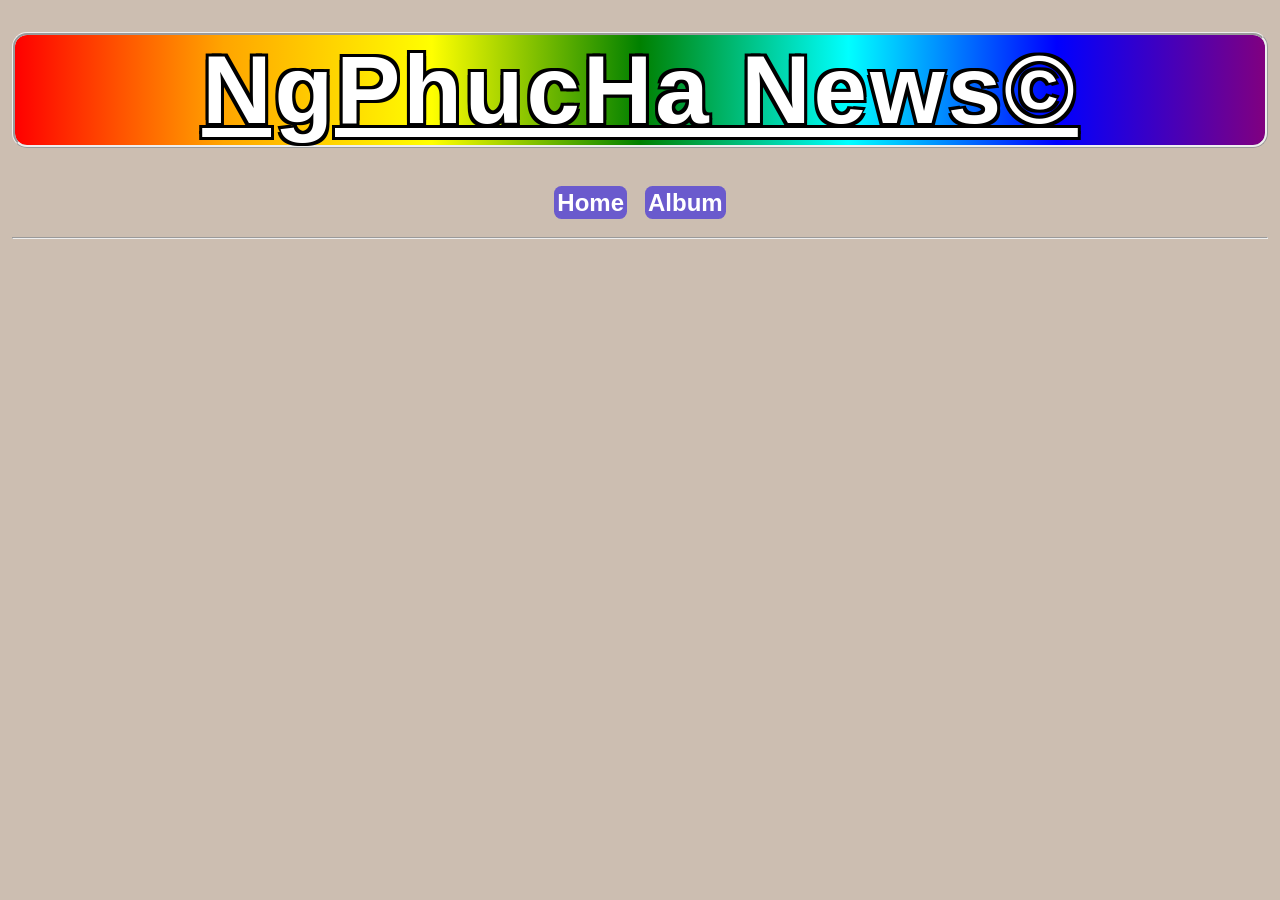
==== album.html @ ff166eab "ưe" ====
<!doctype html>
<html lang="vi">
  <head>
    <meta name="viewport" content="width=device-width, initial-scale=1.0" />
    <meta charset="UTF-8" />
    <title>Web óc chó</title>
    <link rel="stylesheet" href="style.css" />
  </head>
  <body>
    <h1>
      <a style="color: white; font-size: 5vw" href="index.html"
        >NgPhucHa News&copy
      </a>
    </h1>
    <p></p>
    <table style="border-collapse: separate; border-spacing: 10px 5px">
      <tr>
        <th>
          <a class="navigate" href=javascript:location.replace('index.html');>Home</a>
        </th>
        <th>
          <a class="navigate" href=javascript:location.replace('album.html');>Album</a>
        </th>
      </tr>
    </table>

    <hr />
  </body>
</html>
---- style.css ----
.navigate {
  border-radius: 5px;
  padding: 2px;
  background: slateblue;
  text-decoration: none;
  color: white;
  font-family: Arial, Helvetica, sans-serif;
}

.link_fb {
  border-radius: 5px;
  padding: 2px;
  background: whitesmoke;
  display: inline-block;
  color: purple;
  text-align: center;
  text-decoration: none;
  font-family: Arial, Helvetica, sans-serif;
}

.font {
  font-family: Arial, Helvetica, sans-serif;
  text-decoration: wavy;
  color: brown;
}

h1 {
  border-style: ridge;
  border-radius: 10px;
  text-align: center;
  display: block;
  color: white;
  font-family: "Segoe UI", Tahoma, Geneva, Verdana, sans-serif;
  letter-spacing: 2px;
  box-sizing: border-box;
  background: linear-gradient(
    to right,
    red,
    orange,
    yellow,
    green,
    cyan,
    blue,
    purple
  );
  text-shadow:
    -2px 2px black,
    2px -2px black,
    2px 2px black,
    -2px -2px black;
}
table {
  margin: 0 auto;
}
h2 {
  text-align: center;
}
p {
  text-align: center;
}
li {
  list-style-position: inside;
  text-align: center;
}
img {
  display: block;
  margin: 0 auto;
}

body {
  zoom: 150%;
  background-color: #ccbeb1;
}
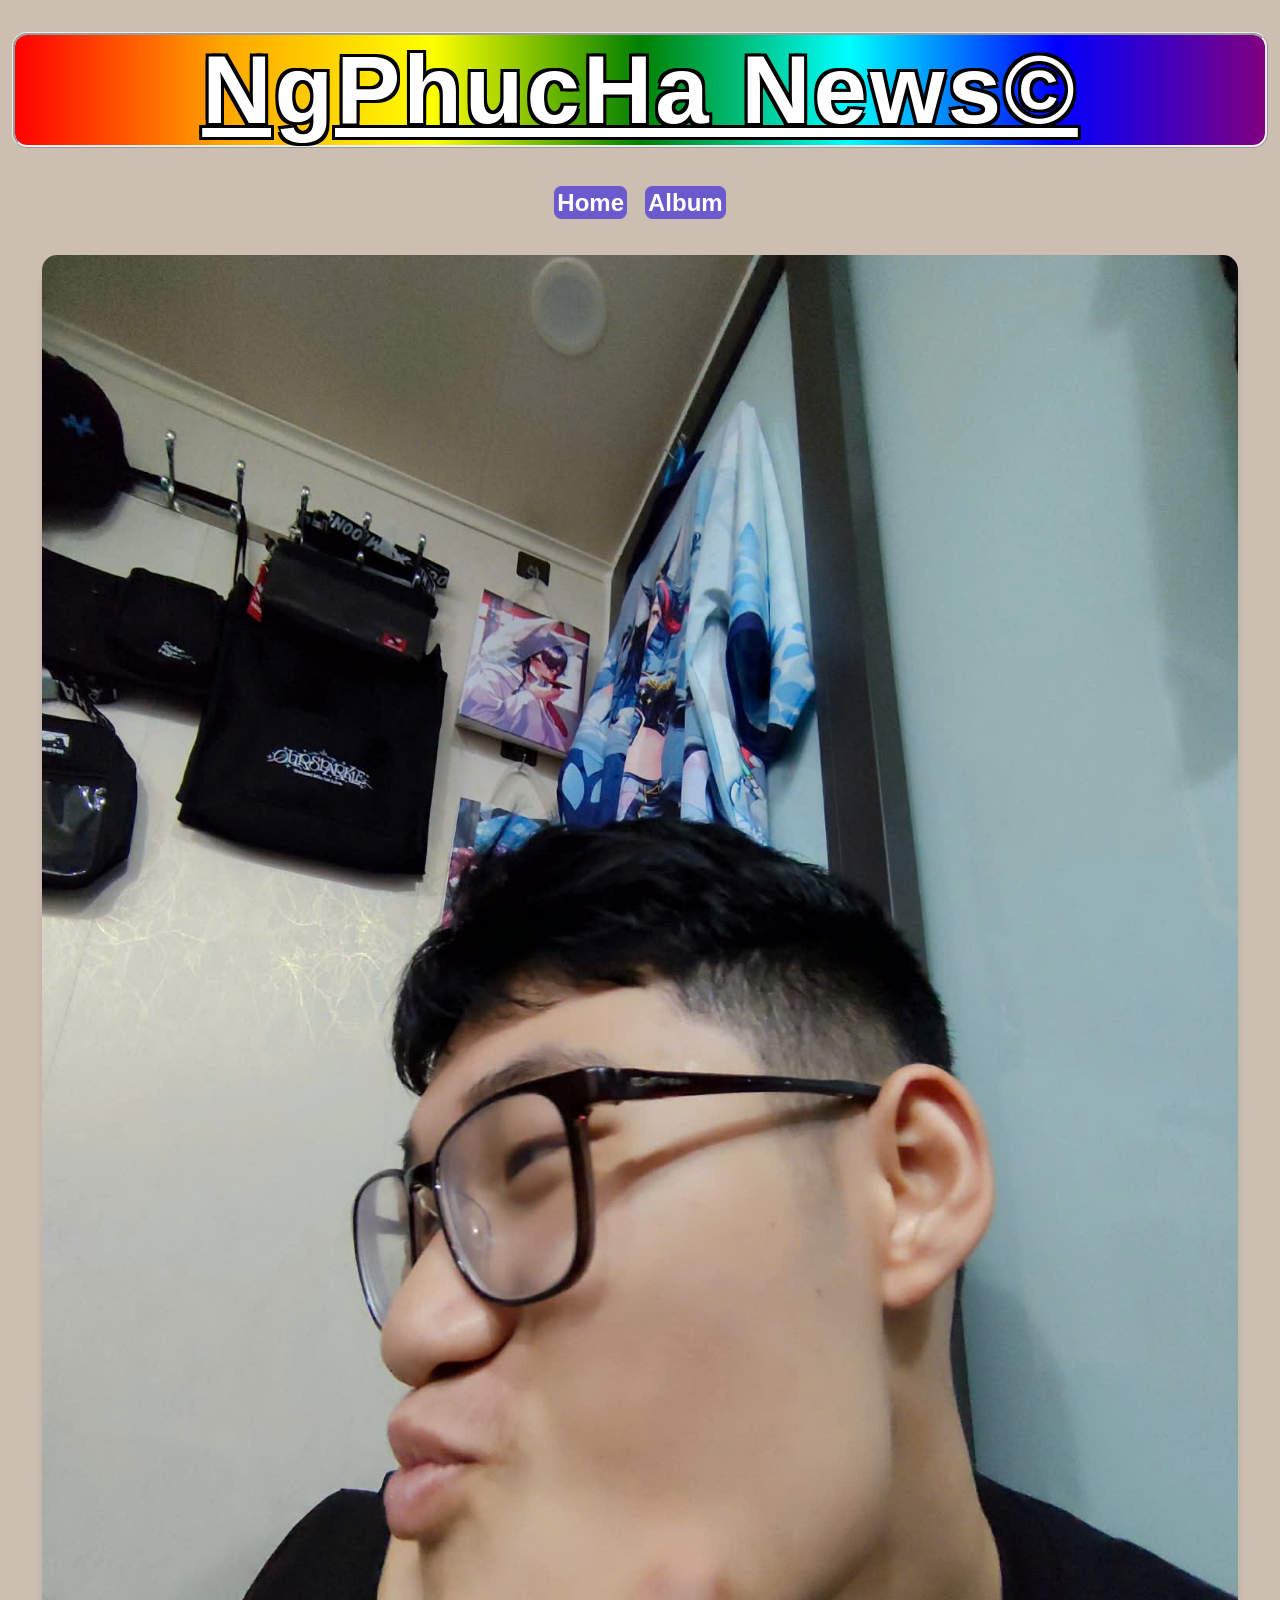
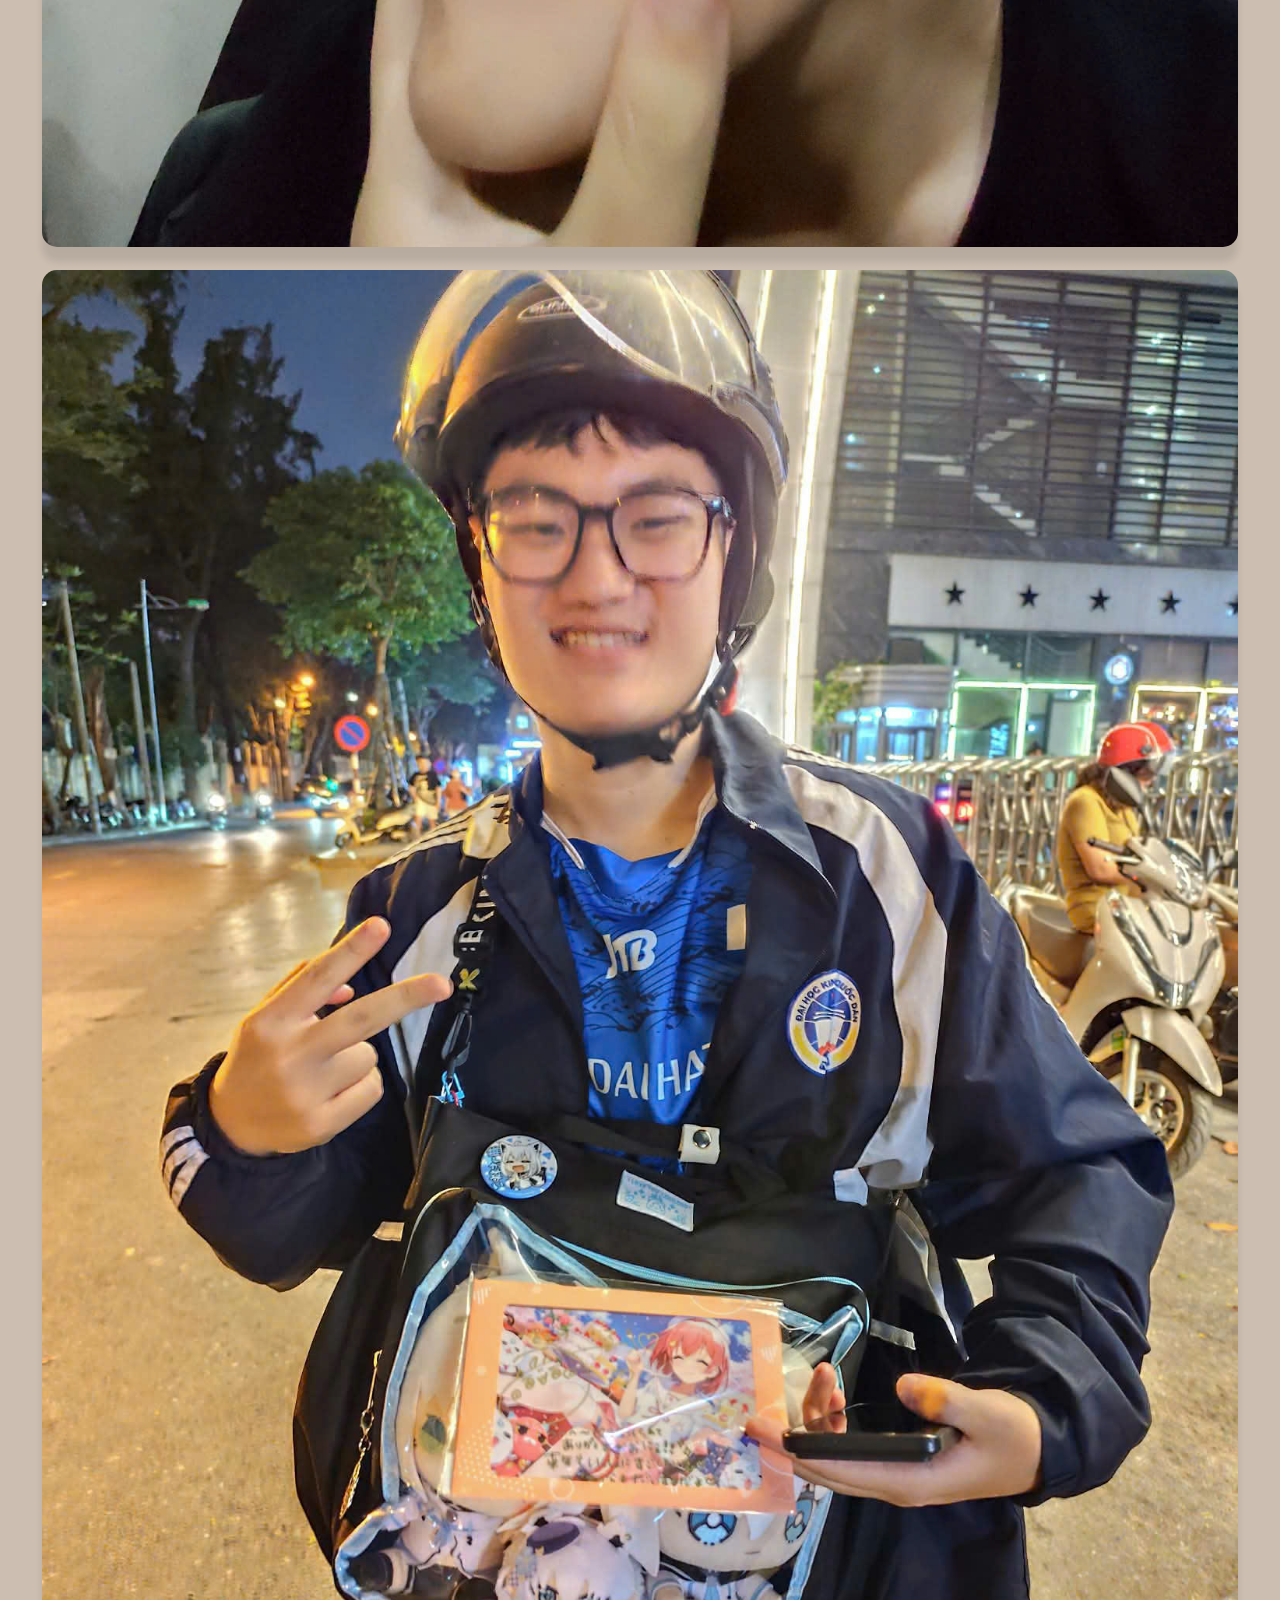
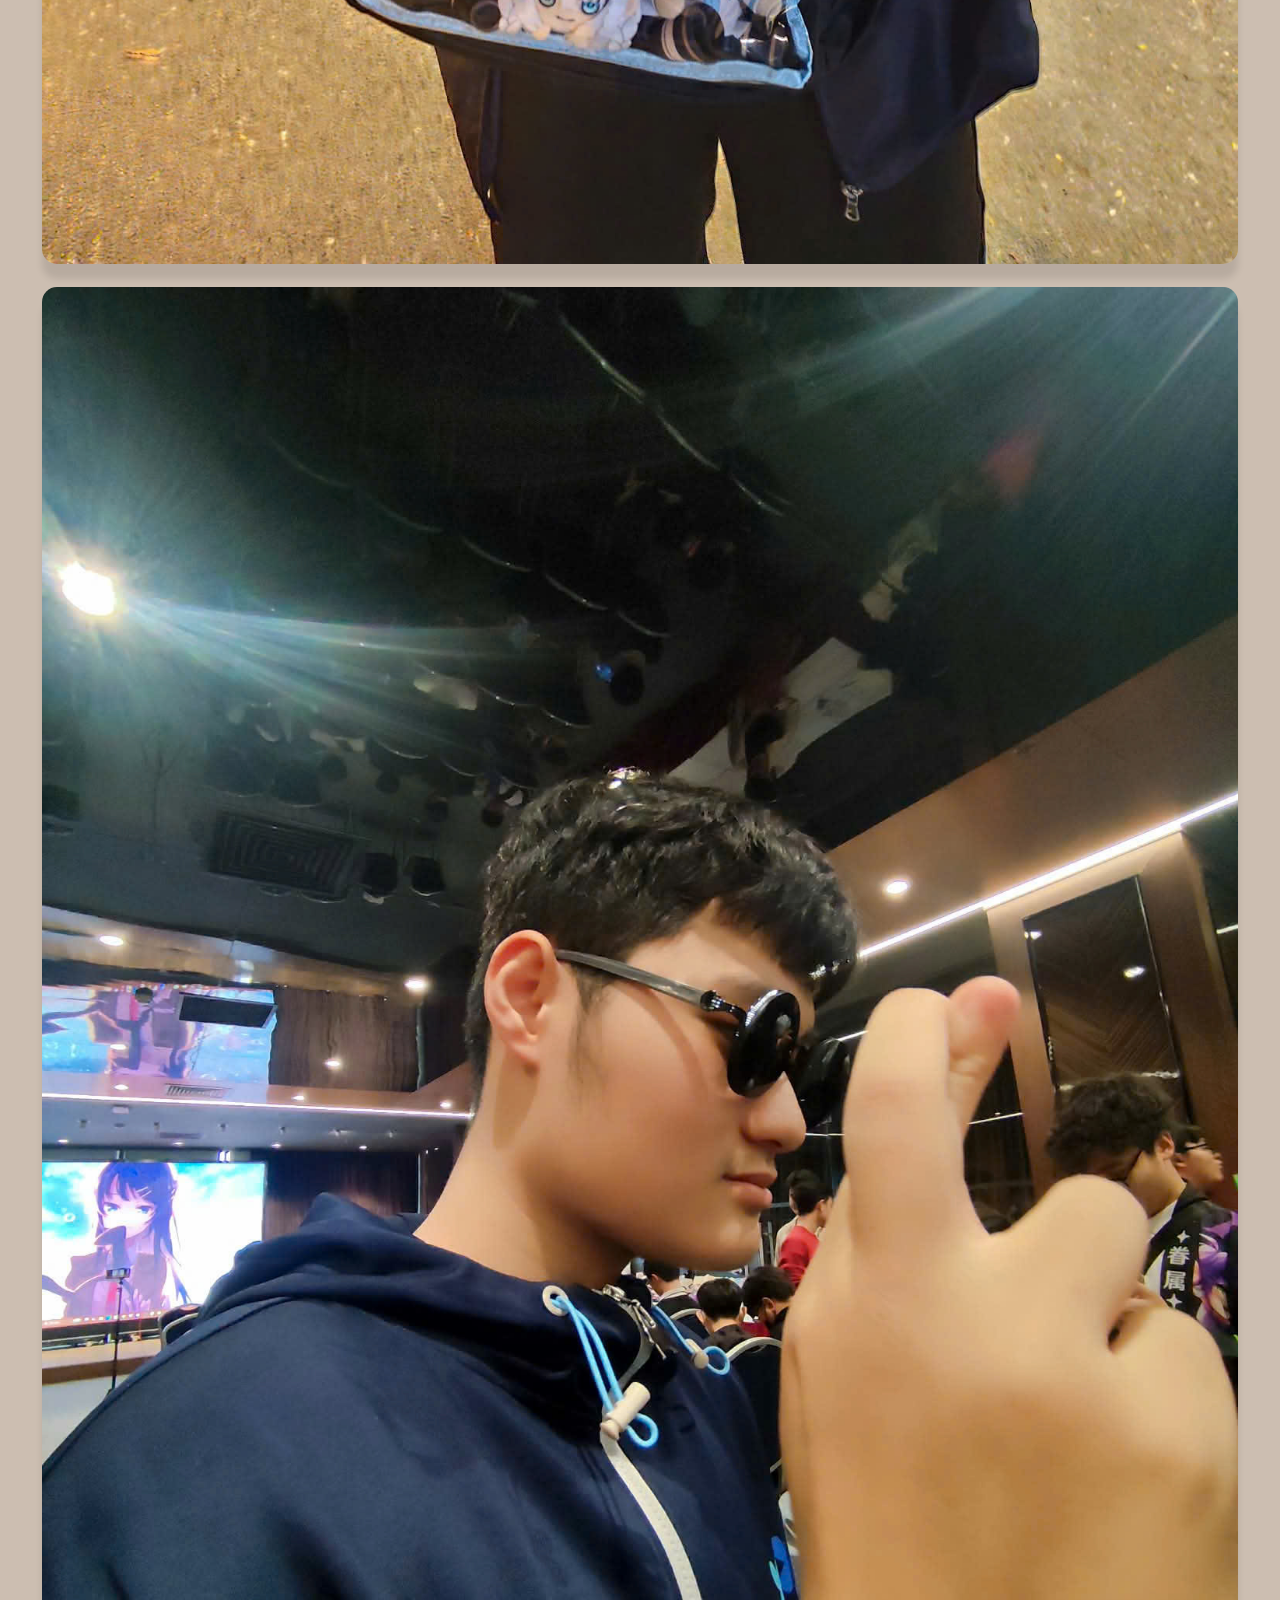
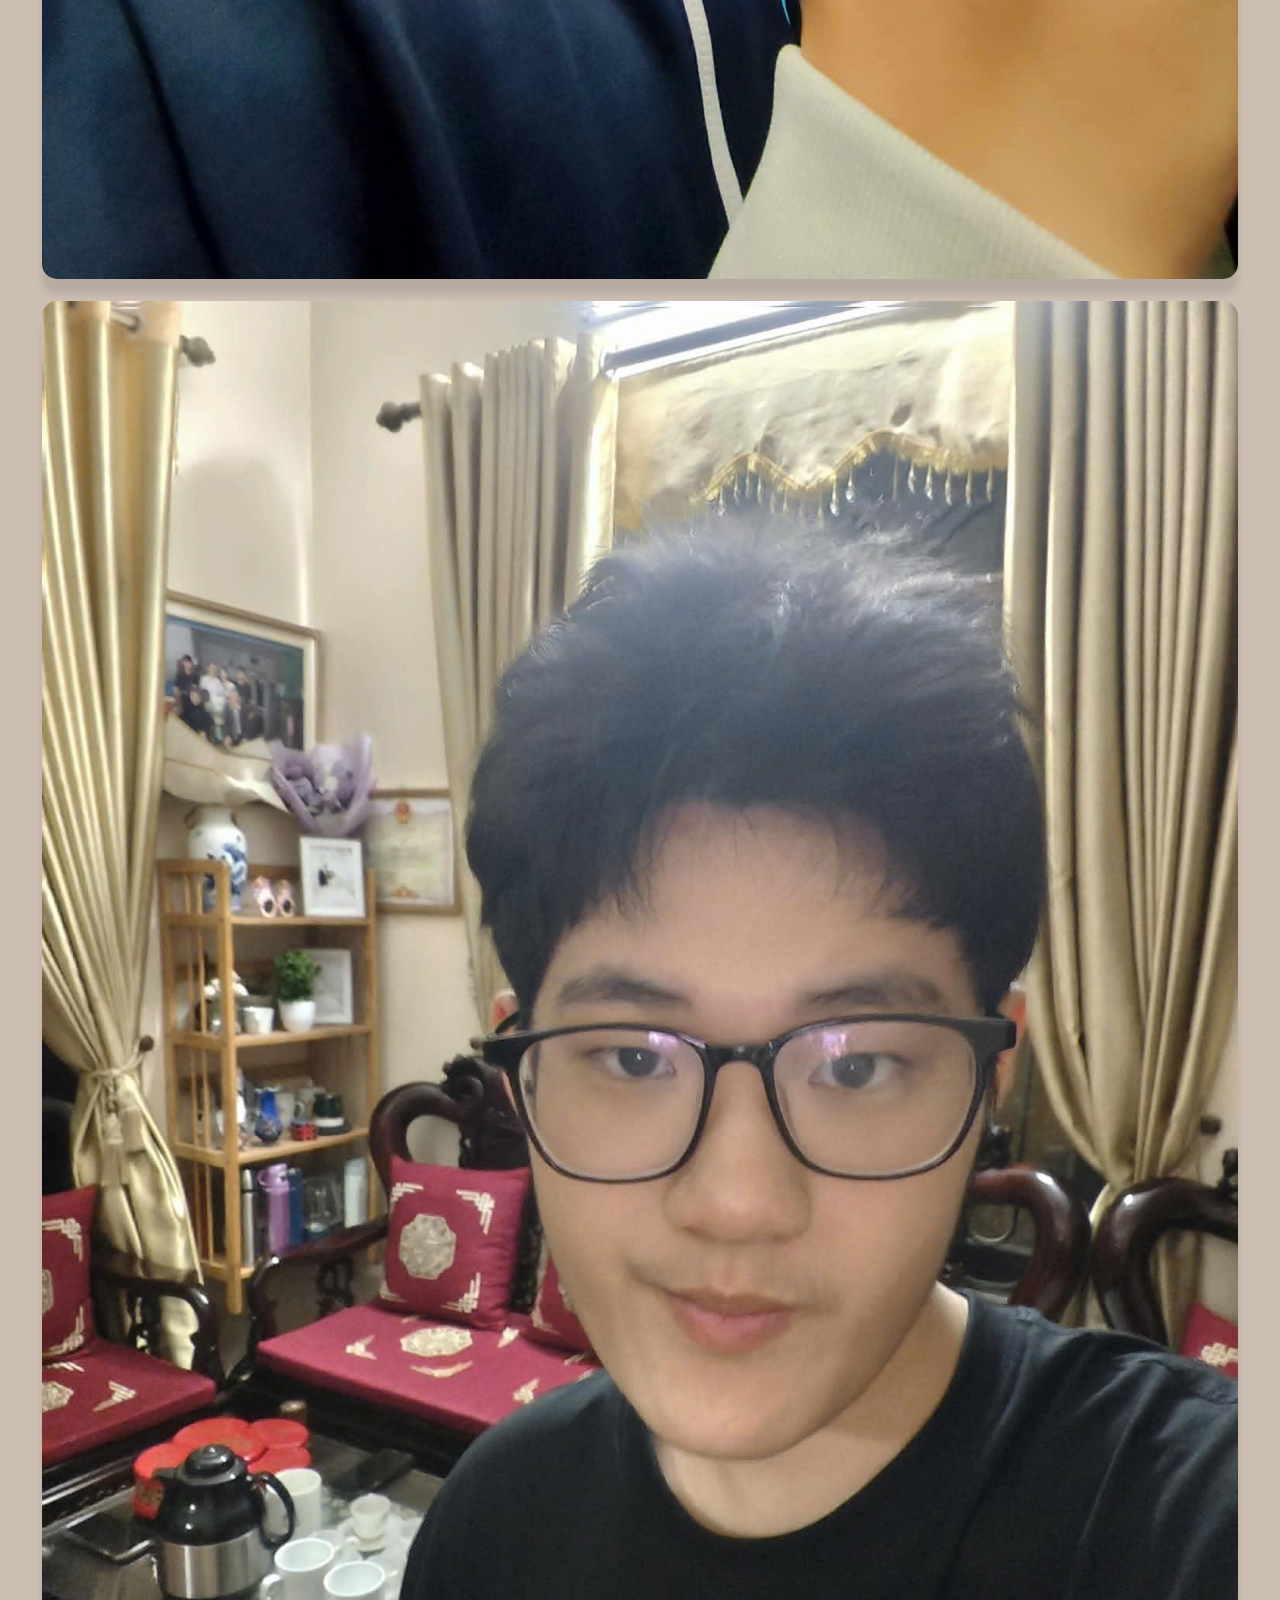
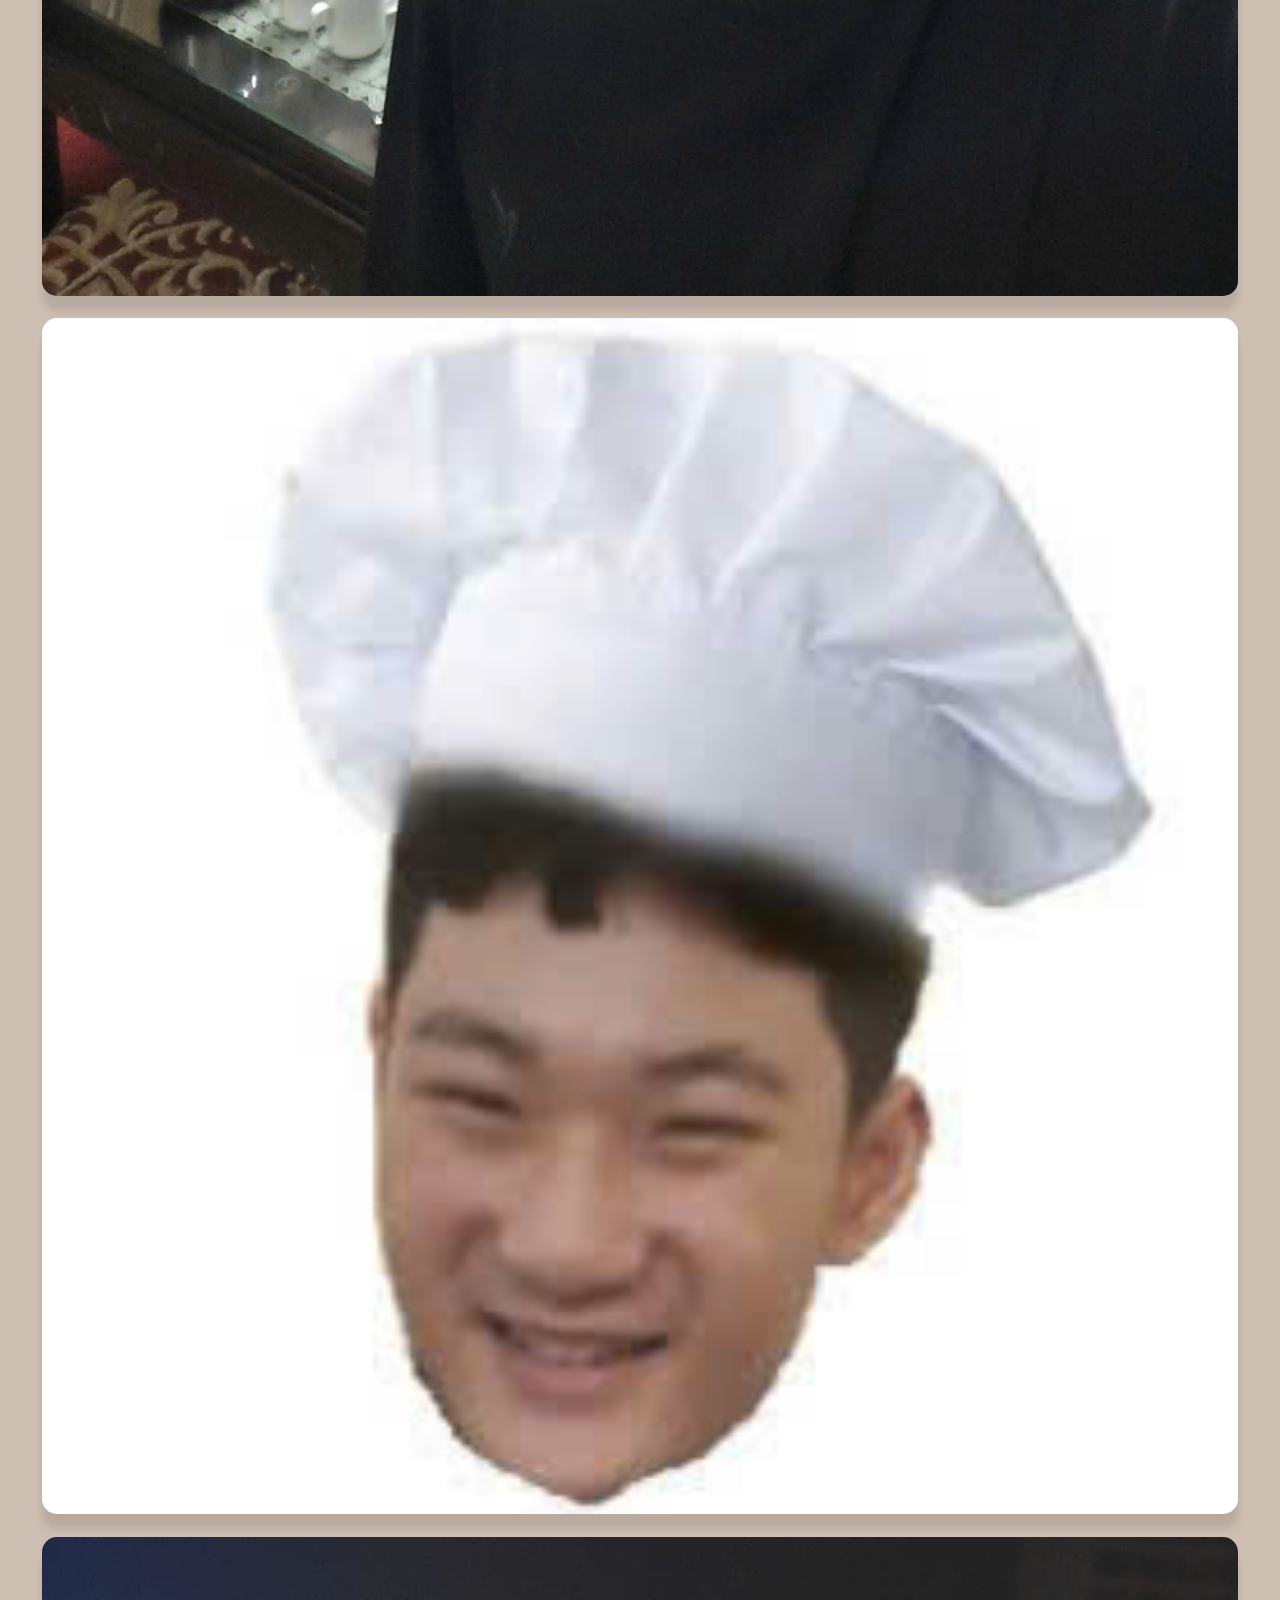
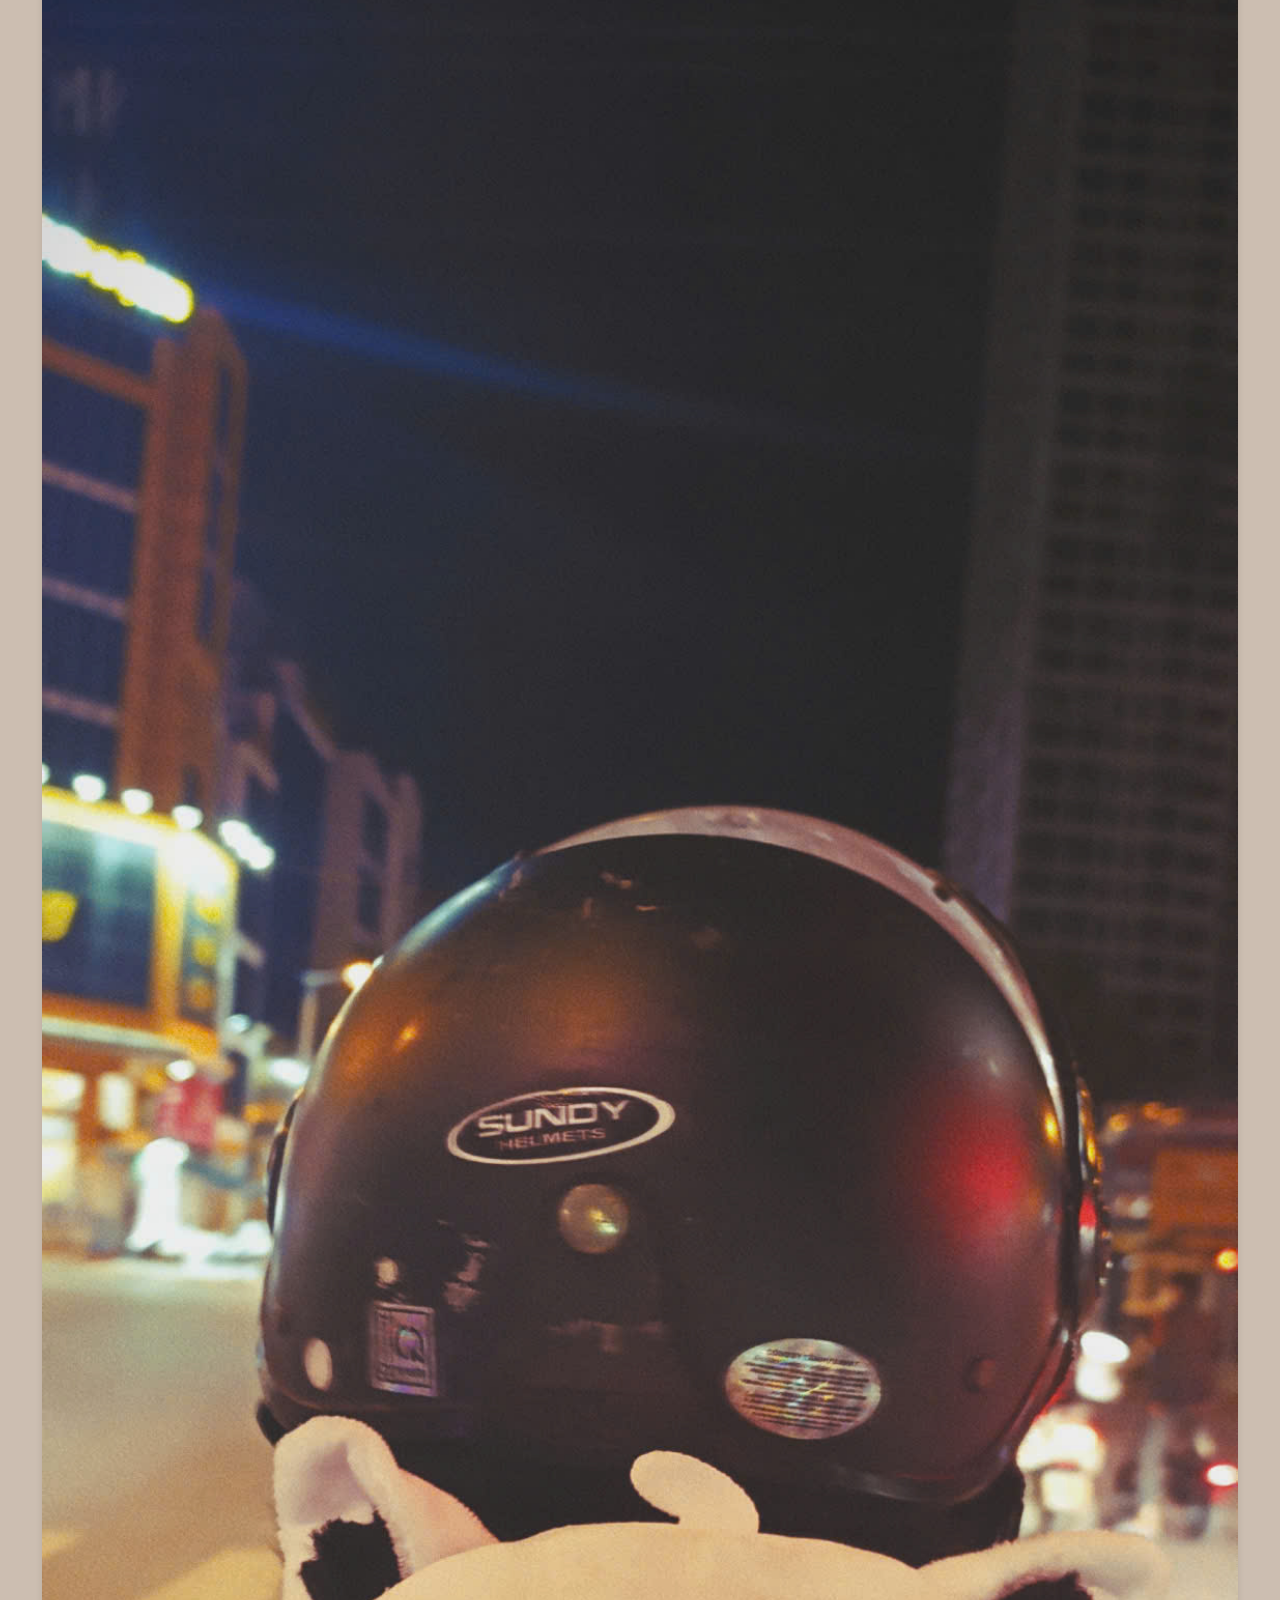
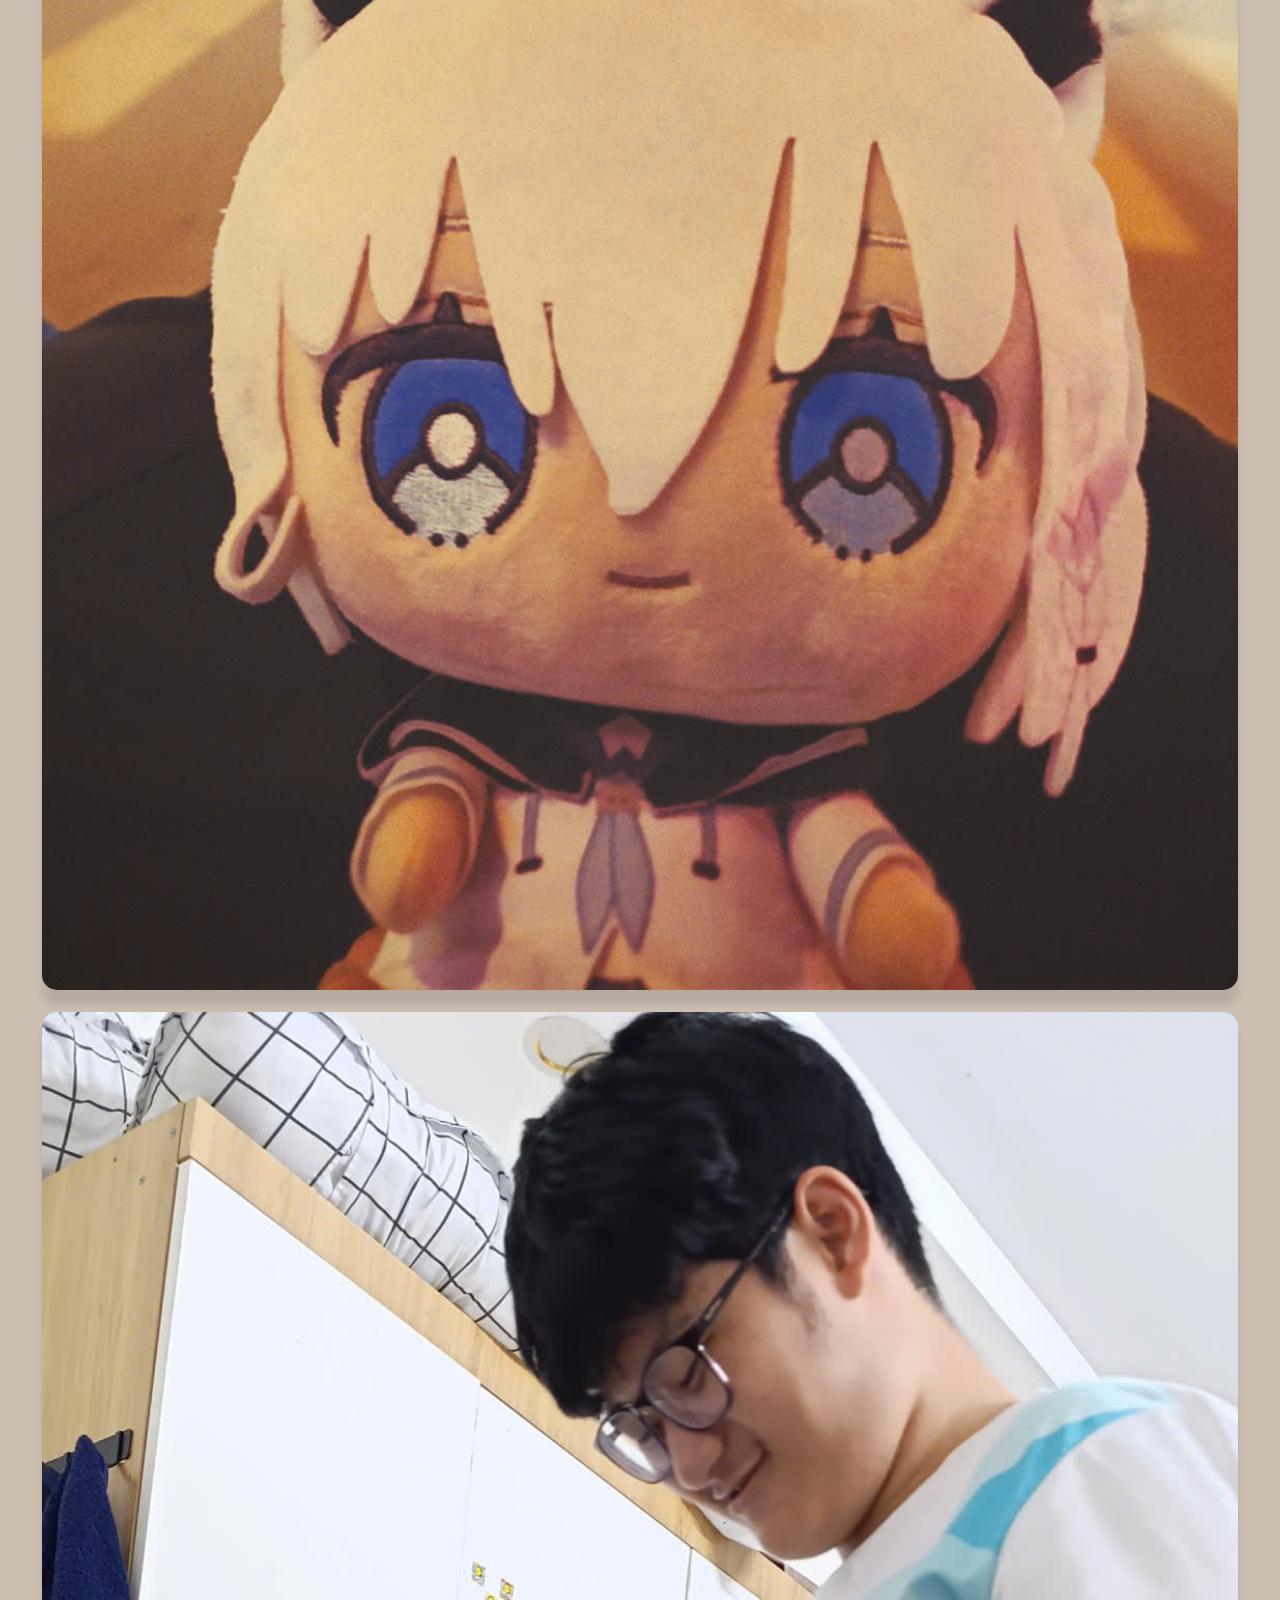
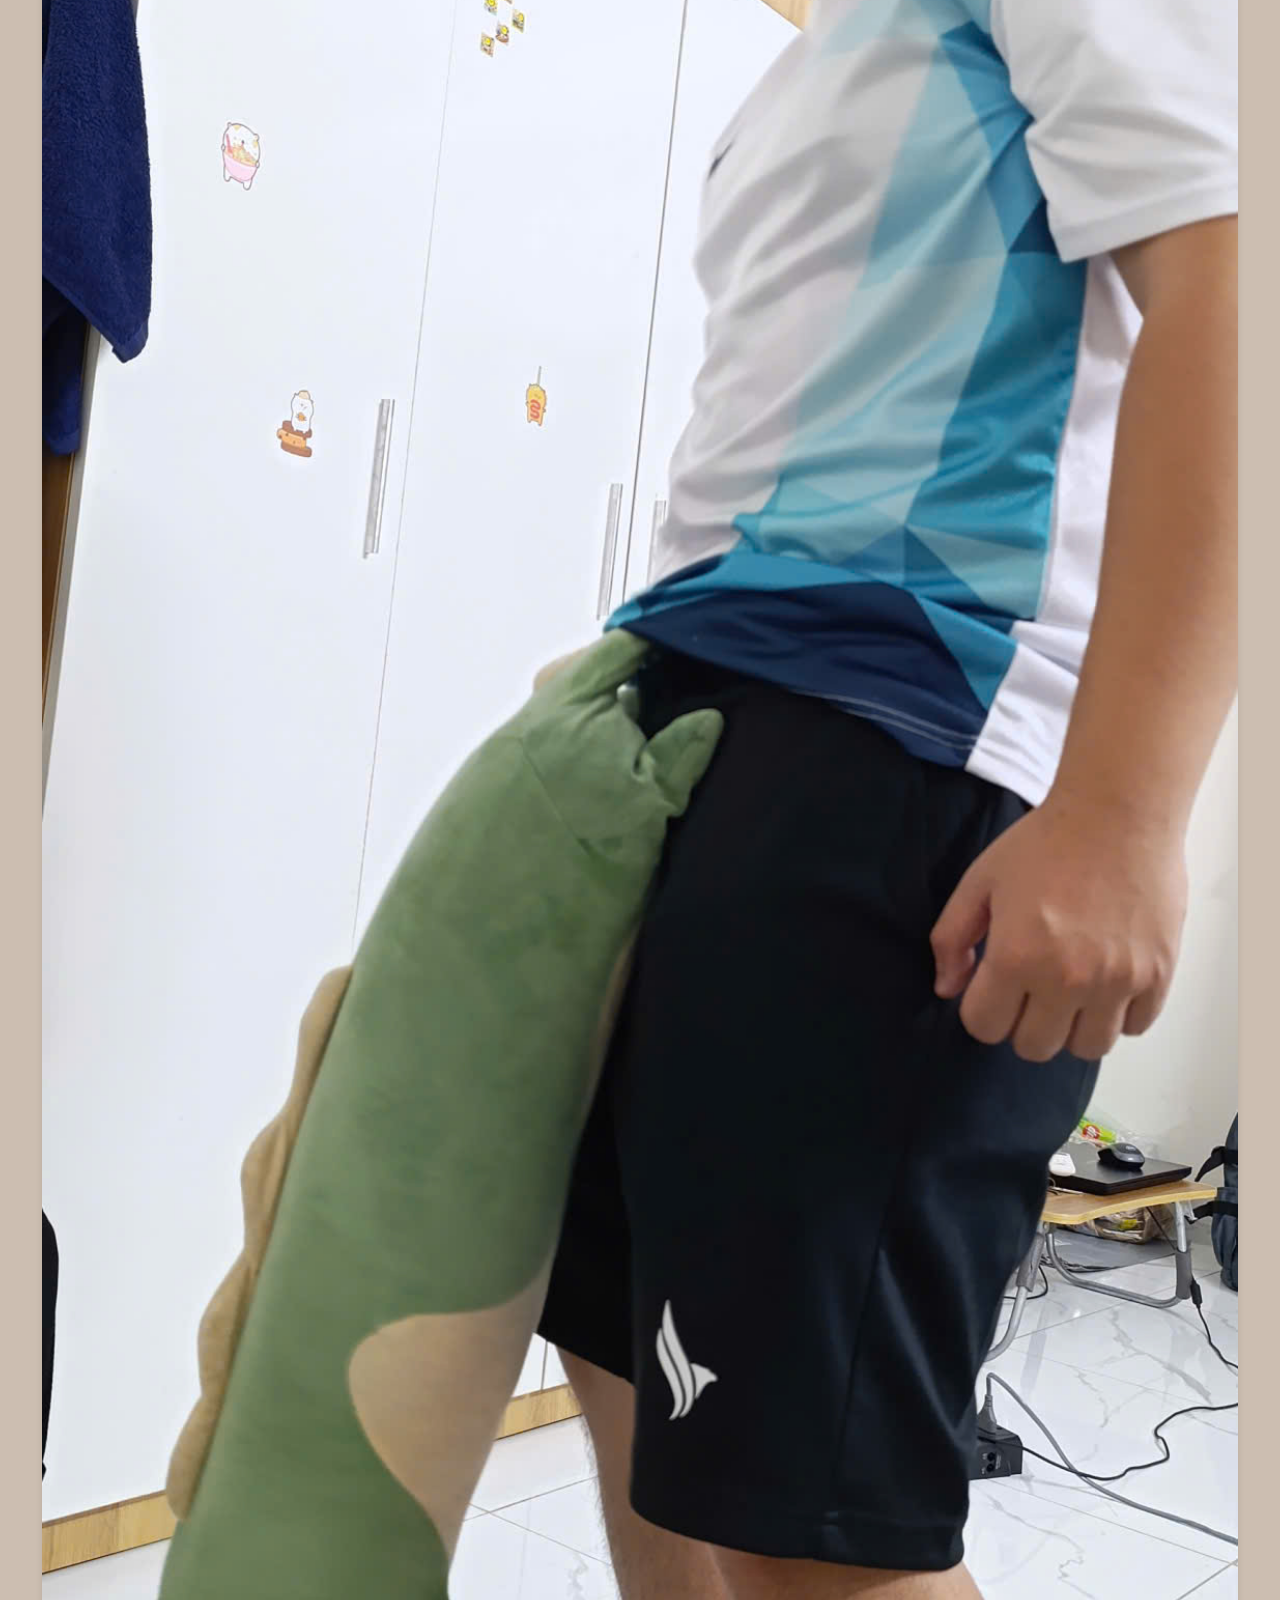
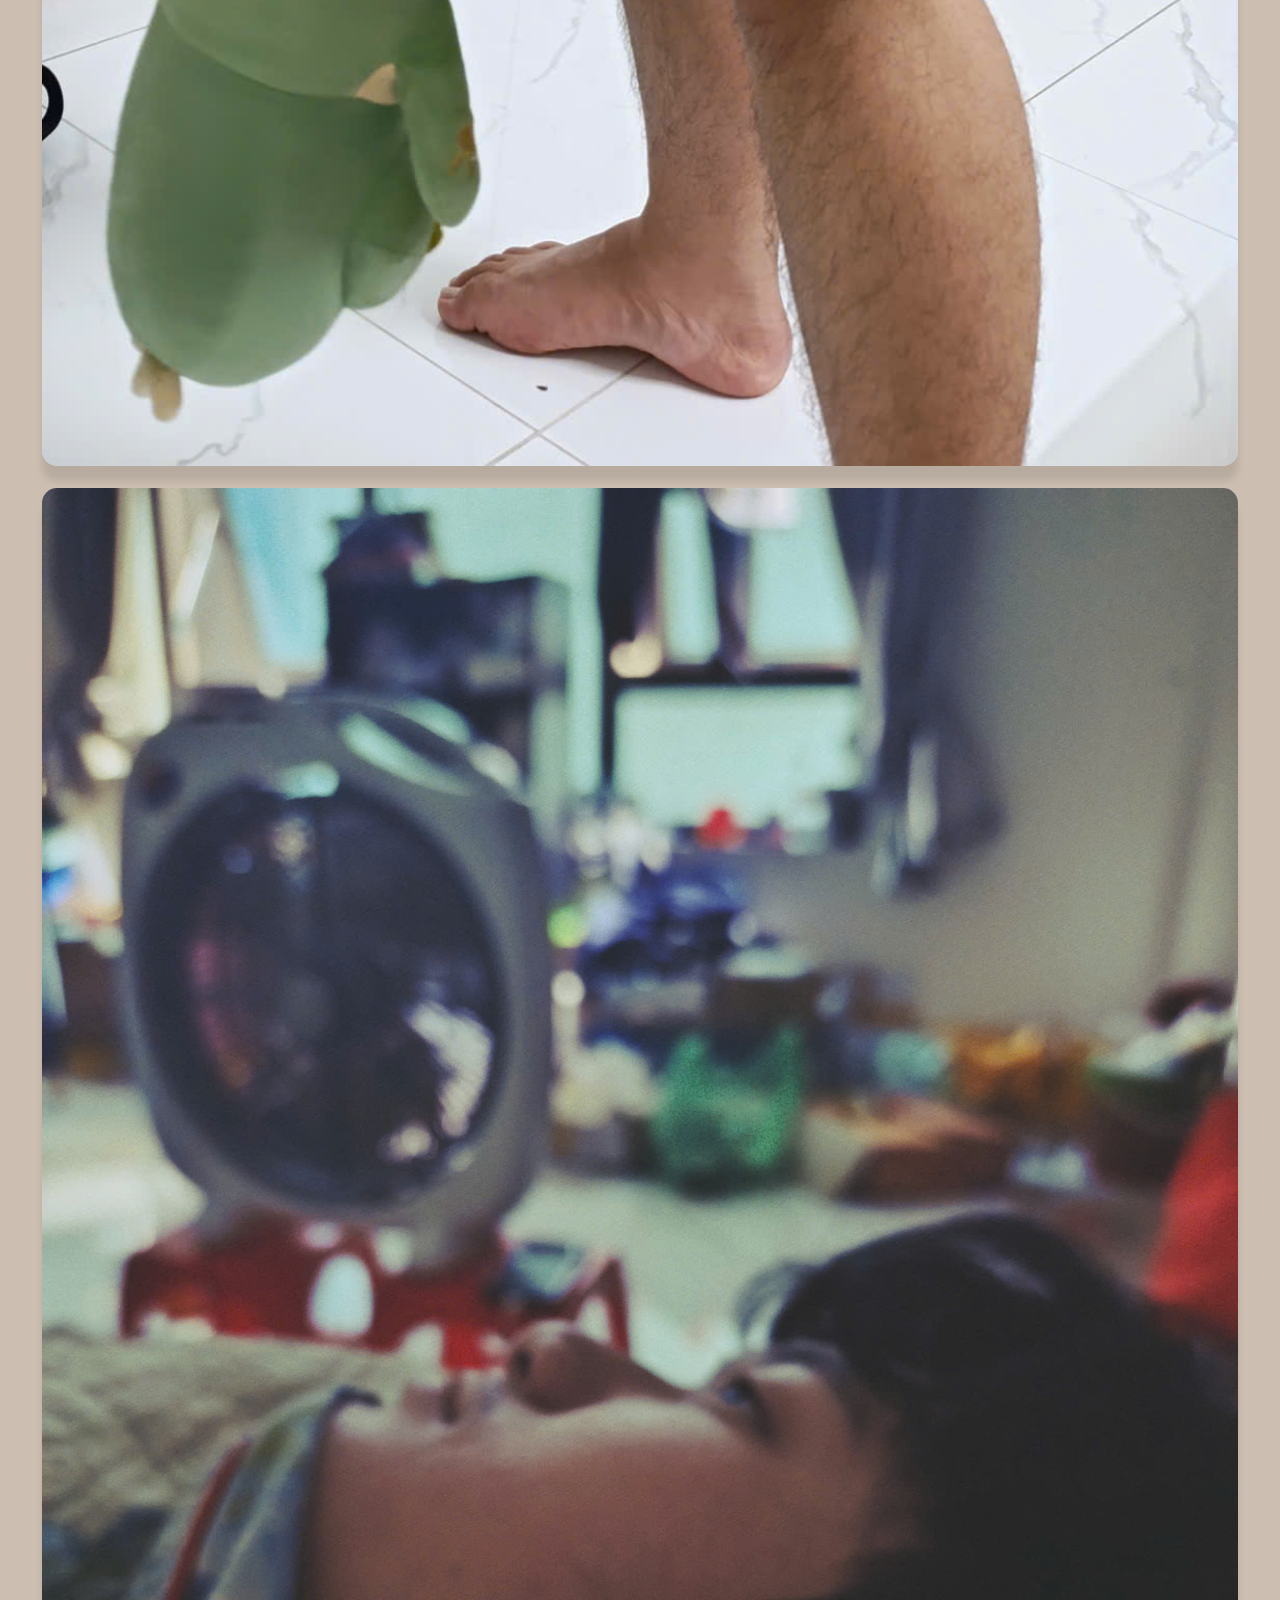
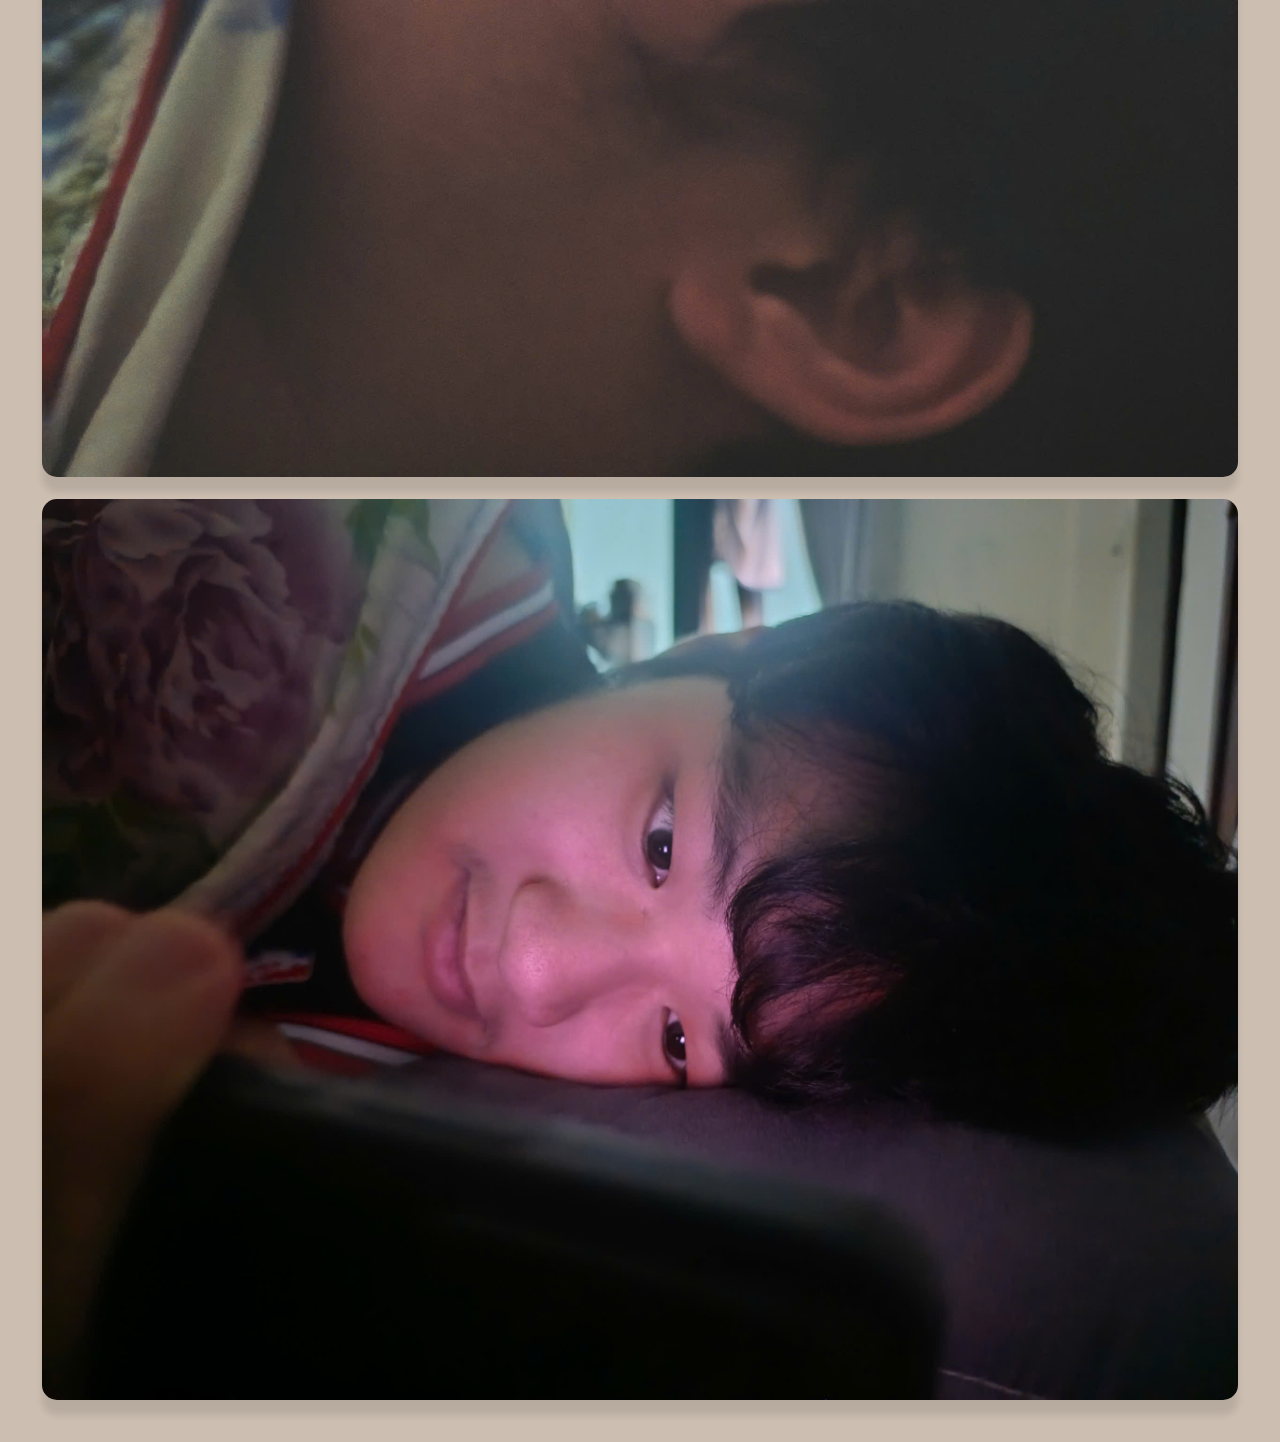
==== commit d08a13d2: "ads" ====
--- a/album.html
+++ b/album.html
@@ -1,9 +1,10 @@
 <!doctype html>
 <html lang="vi">
   <head>
+    <link rel="icon" href="https://vi.wikipedia.org/static/favicon/wikipedia.ico" type="image/x-icon">
     <meta name="viewport" content="width=device-width, initial-scale=1.0" />
     <meta charset="UTF-8" />
-    <title>Web óc chó</title>
+    <title>Sông Archive</title>
     <link rel="stylesheet" href="style.css" />
   </head>
   <body>
@@ -24,6 +25,35 @@
       </tr>
     </table>
 
-    <hr />
+    <div class="gallery-container">
+  <div class="gallery-item">
+    <img src="assets/1.jpg" alt="Ảnh 1">
+  </div>
+  <div class="gallery-item">
+    <img src="assets/2.jpg" alt="Ảnh 2">
+  </div>
+  <div class="gallery-item">
+    <img src="assets/3.jpg" alt="Ảnh 3">
+  </div>
+  <div class="gallery-item">
+    <img src="assets/4.jpg" alt="Ảnh 4">
+  </div>
+  <div class="gallery-item">
+    <img src="assets/5.jpg" alt="Ảnh 5">
+  </div>
+  <div class="gallery-item">
+    <img src="assets/6.jpg" alt="Ảnh 6">
+  </div>
+  <div class="gallery-item">
+    <img src="assets/7.jpg" alt="Ảnh 7">
+  </div>
+  <div class="gallery-item">
+    <img src="assets/8.jpg" alt="Ảnh 8">
+  </div>
+  <div class="gallery-item">
+    <img src="assets/9.jpg" alt="Ảnh 9">
+  </div>
+</div>
+
   </body>
 </html>
--- a/style.css
+++ b/style.css
@@ -71,3 +71,41 @@
   zoom: 150%;
   background-color: #ccbeb1;
 }
+/*===================================================*/
+
+/* Container chính */
+.gallery-container {
+  display: grid;
+  /* Tự động chia cột: tối thiểu 250px, tối đa chiếm hết khoảng trống */
+  grid-template-columns: repeat(auto-fit, minmax(200px));
+  grid-gap: 15px; /* Khoảng cách giữa các ảnh */
+  padding: 20px;
+}
+
+/* Item chứa ảnh */
+.gallery-item {
+  display: flex;
+  height: auto;
+  overflow: hidden;
+  border-radius: 10px;
+  box-shadow: 0 10px 5px rgba(0, 0, 0, 0.1);
+  transition: transform 0.3s ease;
+}
+
+/* Định dạng ảnh để không bị méo */
+.gallery-item img {
+  width: 100%;
+  height: auto;
+  object-fit: contain; /* Giữ tỉ lệ ảnh, cắt bớt phần thừa */
+  display: block;
+  transition: transform 0.5s ease;
+}
+
+/* Hiệu ứng Hover (di chuột vào) */
+.gallery-item:hover {
+  transform: translateY(-5px); /* Nhấc nhẹ khung ảnh lên */
+}
+
+.gallery-item:hover img {
+  transform: scale(1.1); /* Phóng to ảnh bên trong */
+}
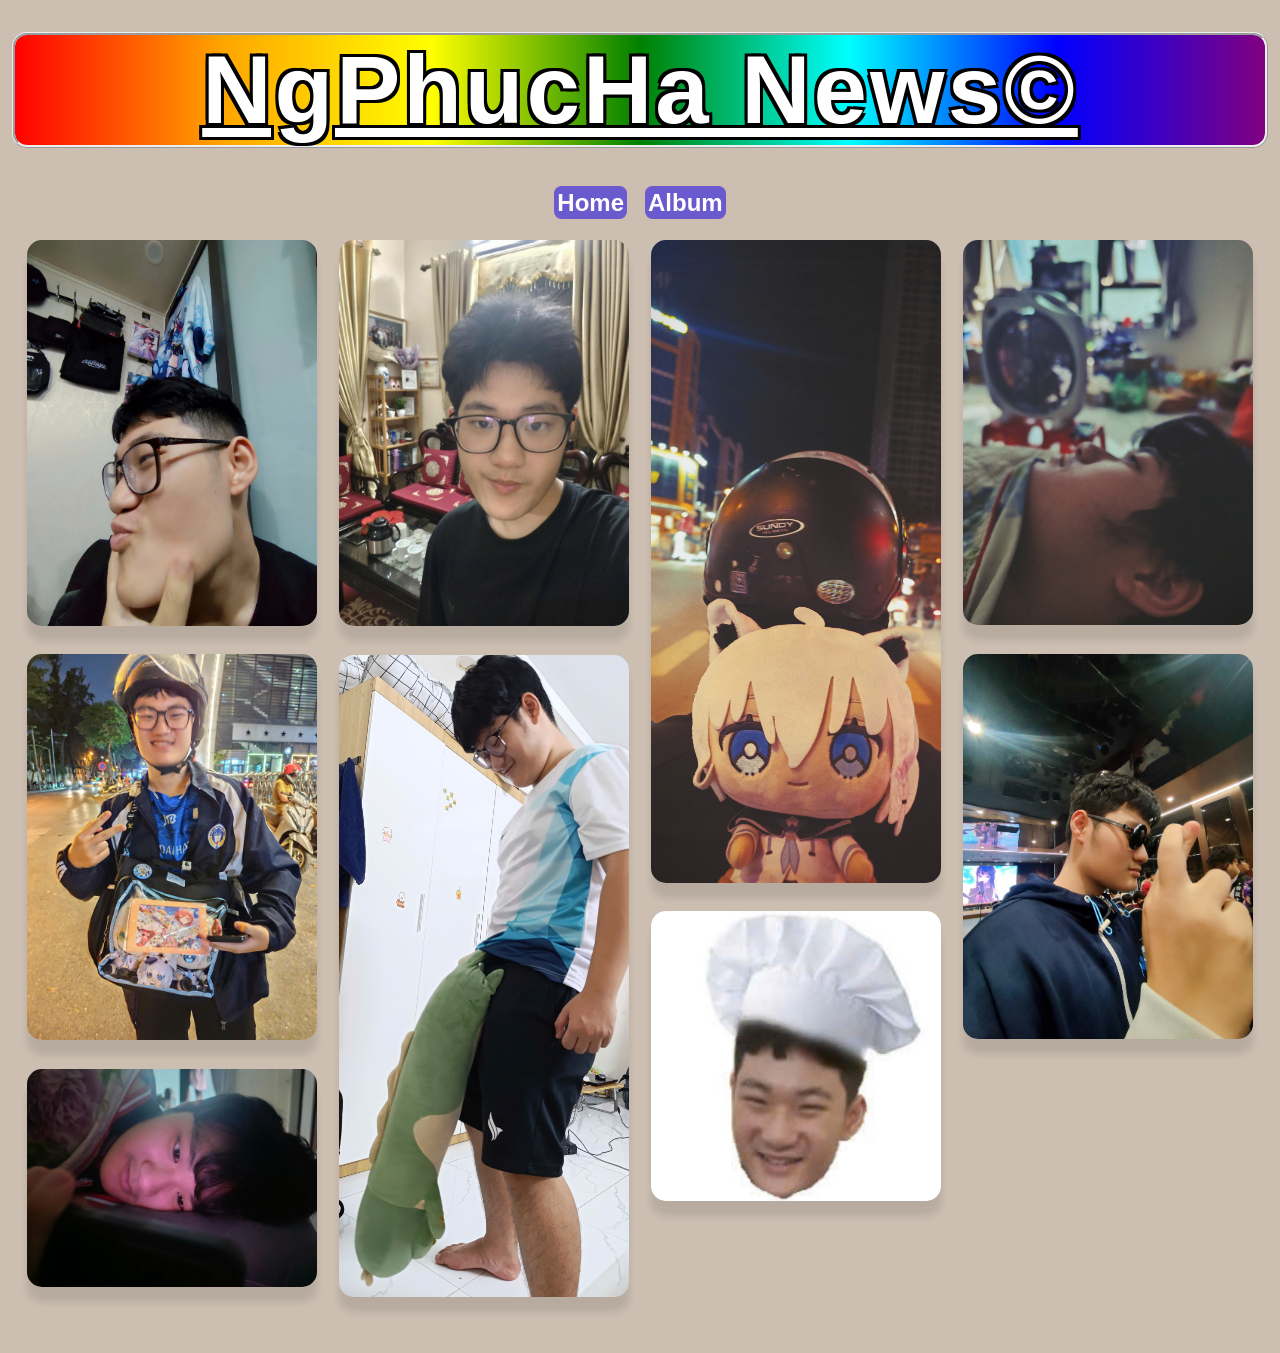
==== commit 2c225ee4: "klk" ====
--- a/album.html
+++ b/album.html
@@ -33,25 +33,25 @@
     <img src="assets/2.jpg" alt="Ảnh 2">
   </div>
   <div class="gallery-item">
-    <img src="assets/3.jpg" alt="Ảnh 3">
+    <img src="assets/9.jpg" alt="Ảnh 3">
   </div>
   <div class="gallery-item">
     <img src="assets/4.jpg" alt="Ảnh 4">
   </div>
   <div class="gallery-item">
-    <img src="assets/5.jpg" alt="Ảnh 5">
+    <img src="assets/7.jpg" alt="Ảnh 5">
   </div>
   <div class="gallery-item">
     <img src="assets/6.jpg" alt="Ảnh 6">
   </div>
   <div class="gallery-item">
-    <img src="assets/7.jpg" alt="Ảnh 7">
+    <img src="assets/5.jpg" alt="Ảnh 7">
   </div>
   <div class="gallery-item">
     <img src="assets/8.jpg" alt="Ảnh 8">
   </div>
   <div class="gallery-item">
-    <img src="assets/9.jpg" alt="Ảnh 9">
+    <img src="assets/3.jpg" alt="Ảnh 9">
   </div>
 </div>
 
--- a/style.css
+++ b/style.css
@@ -71,25 +71,31 @@
   zoom: 150%;
   background-color: #ccbeb1;
 }
-/*===================================================*/
+/*===================================================
+ALBUM*/
 
 /* Container chính */
 .gallery-container {
-  display: grid;
+  column-count: 2;
+  column-gap:;
   /* Tự động chia cột: tối thiểu 250px, tối đa chiếm hết khoảng trống */
-  grid-template-columns: repeat(auto-fit, minmax(200px));
+  grid-template-columns: repeat(auto-fit, minmax(100px, 1fr));
   grid-gap: 15px; /* Khoảng cách giữa các ảnh */
-  padding: 20px;
+  padding: 10px;
+  align-items: start;
+  grid-template-rows: masonry;
 }
 
 /* Item chứa ảnh */
 .gallery-item {
-  display: flex;
+  display: inline-block;
   height: auto;
   overflow: hidden;
   border-radius: 10px;
   box-shadow: 0 10px 5px rgba(0, 0, 0, 0.1);
   transition: transform 0.3s ease;
+  break-inside: avoid;
+  margin-bottom: 15px;
 }
 
 /* Định dạng ảnh để không bị méo */
@@ -109,3 +115,16 @@
 .gallery-item:hover img {
   transform: scale(1.1); /* Phóng to ảnh bên trong */
 }
+
+/* Cho máy tính bảng (màn hình rộng hơn 600px) */
+@media (min-width: 600px) {
+    .gallery-container {
+        column-count: 2;
+    }
+}
+
+/* Cho máy tính để bàn (màn hình rộng hơn 1000px) */
+@media (min-width: 1000px) {
+    .gallery-container {
+        column-count: 4;
+    }
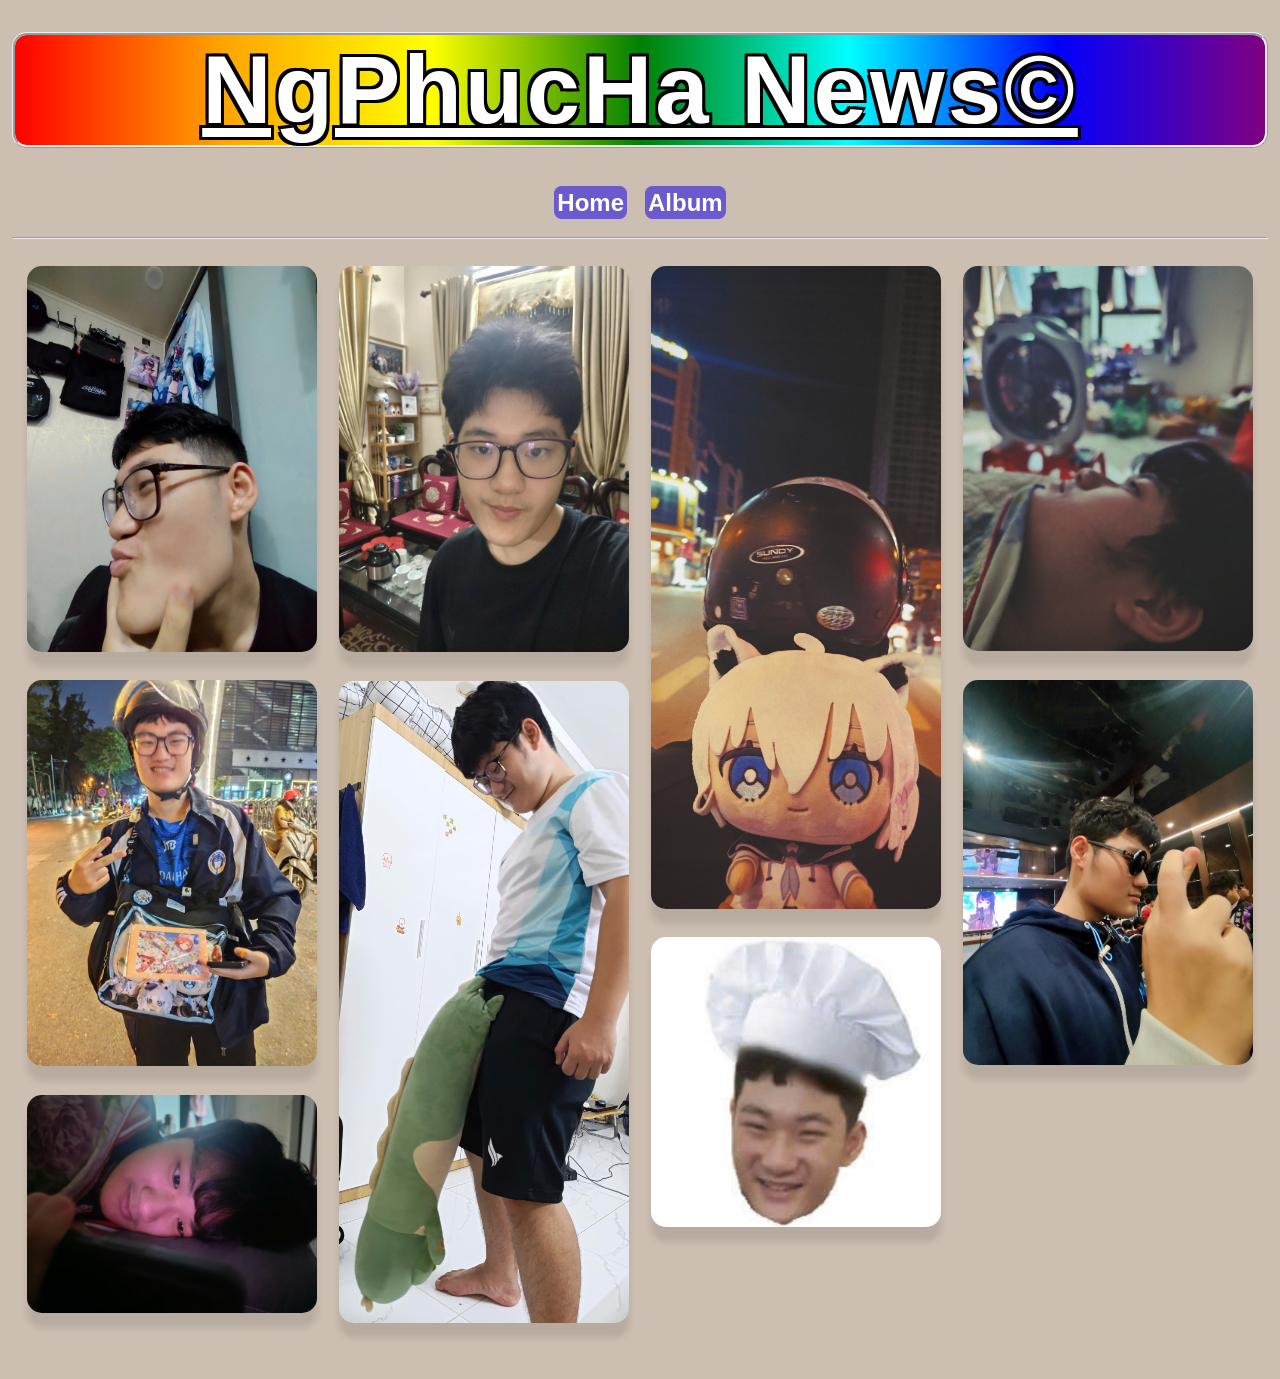
==== commit c627e6bf: "ads#" ====
--- a/album.html
+++ b/album.html
@@ -24,6 +24,7 @@
         </th>
       </tr>
     </table>
+    <hr />
 
     <div class="gallery-container">
   <div class="gallery-item">
--- a/style.css
+++ b/style.css
@@ -77,7 +77,6 @@
 /* Container chính */
 .gallery-container {
   column-count: 2;
-  column-gap:;
   /* Tự động chia cột: tối thiểu 250px, tối đa chiếm hết khoảng trống */
   grid-template-columns: repeat(auto-fit, minmax(100px, 1fr));
   grid-gap: 15px; /* Khoảng cách giữa các ảnh */
@@ -118,13 +117,14 @@
 
 /* Cho máy tính bảng (màn hình rộng hơn 600px) */
 @media (min-width: 600px) {
-    .gallery-container {
-        column-count: 2;
-    }
+  .gallery-container {
+    column-count: 2;
+  }
 }
 
 /* Cho máy tính để bàn (màn hình rộng hơn 1000px) */
 @media (min-width: 1000px) {
-    .gallery-container {
-        column-count: 4;
-    }
+  .gallery-container {
+    column-count: 4;
+  }
+}
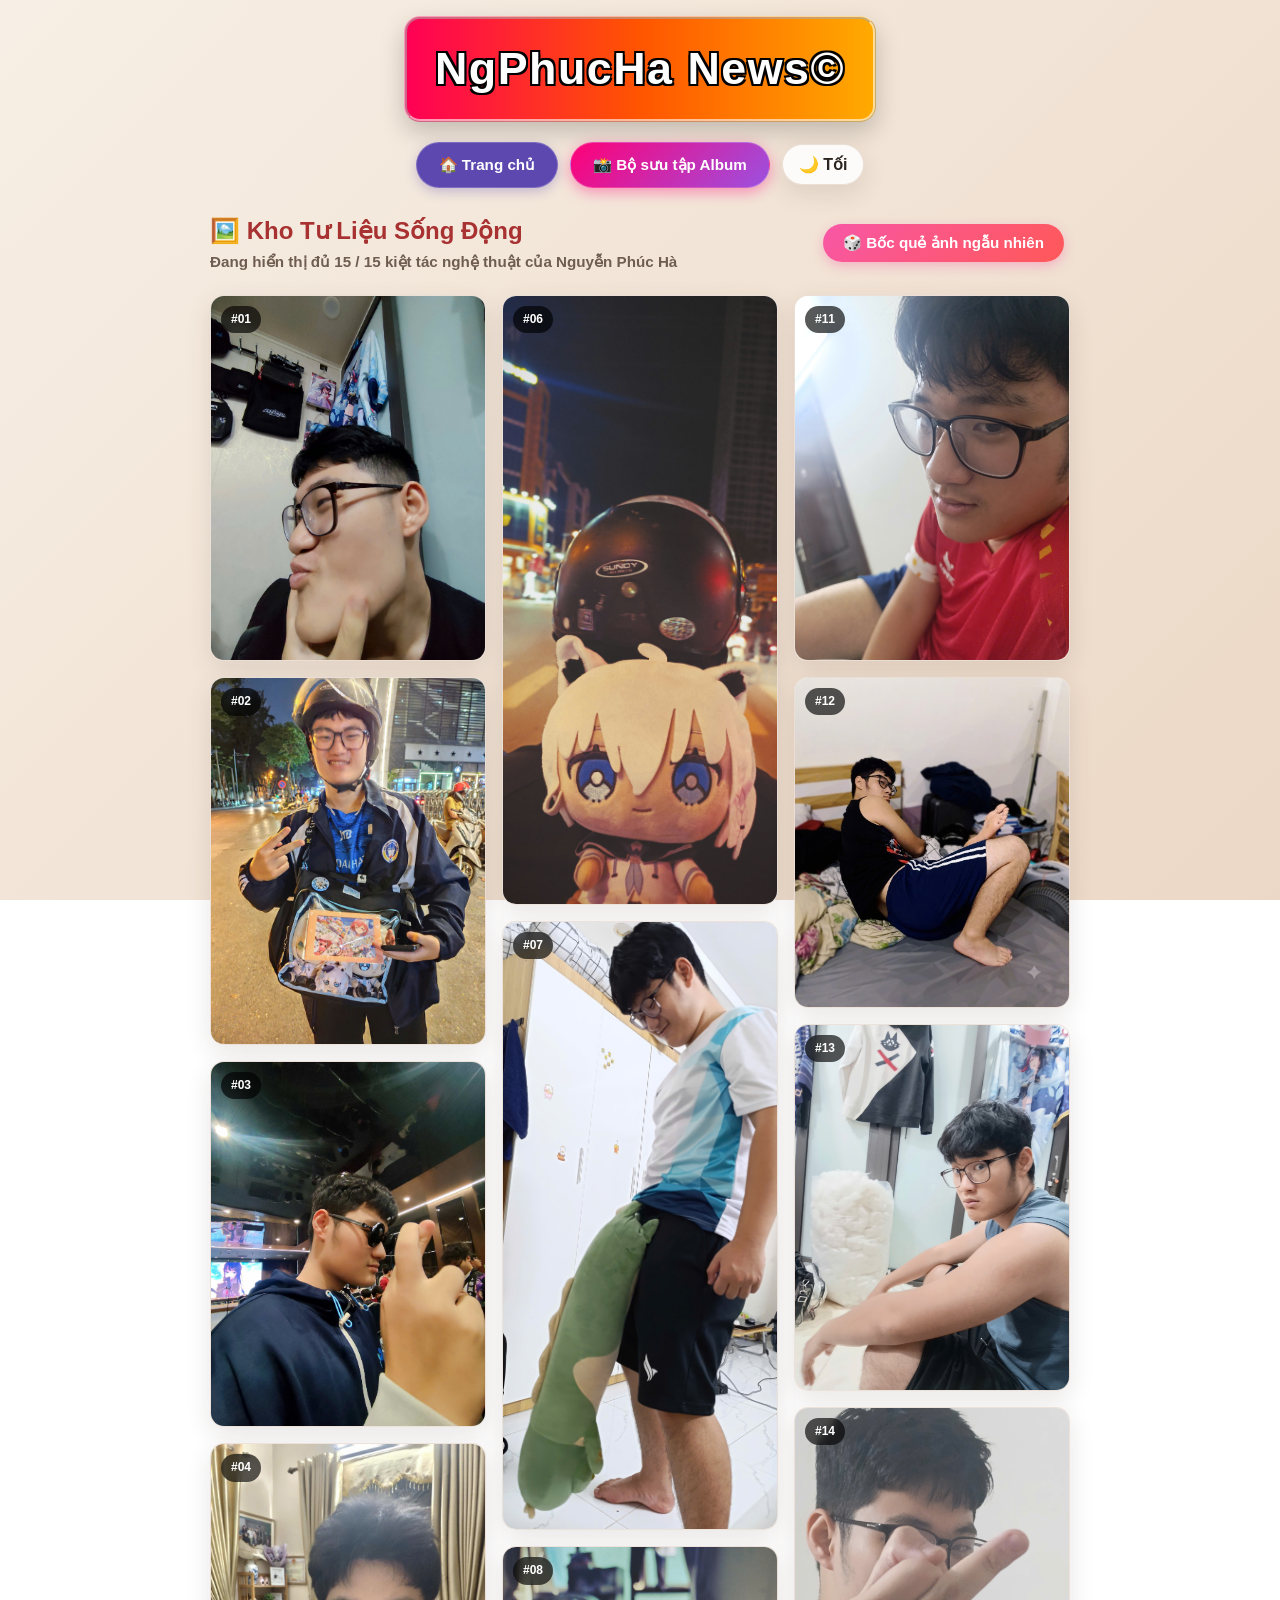
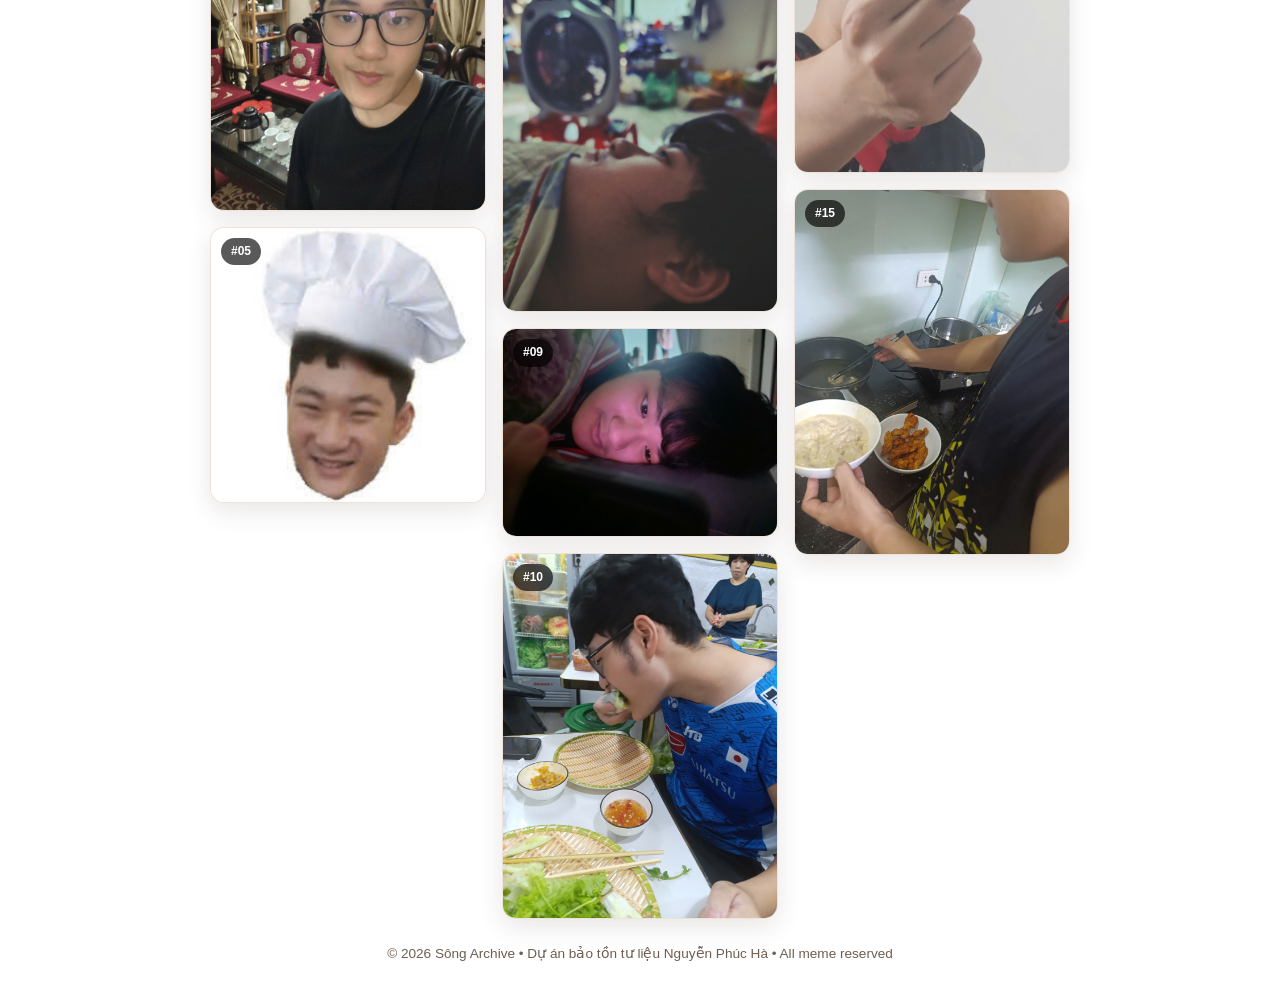
==== commit 9abef759: "cai tien toan dien giao dien, album lightbox va tinh nang tuong tac" ====
--- a/album.html
+++ b/album.html
@@ -1,60 +1,152 @@
 <!doctype html>
 <html lang="vi">
   <head>
-    <link rel="icon" href="https://vi.wikipedia.org/static/favicon/wikipedia.ico" type="image/x-icon">
+    <meta charset="UTF-8" />
     <meta name="viewport" content="width=device-width, initial-scale=1.0" />
-    <meta charset="UTF-8" />
-    <title>Sông Archive</title>
+    <title>Album Ảnh - Sông Archive</title>
+    <!-- biểu tượng trang web -->
+    <link rel="icon" href="data:image/svg+xml,<svg xmlns='http://www.w3.org/2000/svg' viewBox='0 0 100 100'><text y='.9em' font-size='90'>📸</text></svg>" />
+    <!-- nạp tập tin style css -->
     <link rel="stylesheet" href="style.css" />
   </head>
   <body>
-    <h1>
-      <a style="color: white; font-size: 5vw" href="index.html"
-        >NgPhucHa News&copy
-      </a>
-    </h1>
-    <p></p>
-    <table style="border-collapse: separate; border-spacing: 10px 5px">
-      <tr>
-        <th>
-          <a class="navigate" href=javascript:location.replace('index.html');>Home</a>
-        </th>
-        <th>
-          <a class="navigate" href=javascript:location.replace('album.html');>Album</a>
-        </th>
-      </tr>
-    </table>
-    <hr />
+    <div class="container">
+      <!-- phần đầu trang với tiêu đề cầu vồng thương hiệu -->
+      <header class="site-header">
+        <a class="rainbow-title" href="index.html">NgPhucHa News&copy;</a>
+      </header>
 
-    <div class="gallery-container">
-  <div class="gallery-item">
-    <img src="assets/1.jpg" alt="Ảnh 1">
-  </div>
-  <div class="gallery-item">
-    <img src="assets/2.jpg" alt="Ảnh 2">
-  </div>
-  <div class="gallery-item">
-    <img src="assets/9.jpg" alt="Ảnh 3">
-  </div>
-  <div class="gallery-item">
-    <img src="assets/4.jpg" alt="Ảnh 4">
-  </div>
-  <div class="gallery-item">
-    <img src="assets/7.jpg" alt="Ảnh 5">
-  </div>
-  <div class="gallery-item">
-    <img src="assets/6.jpg" alt="Ảnh 6">
-  </div>
-  <div class="gallery-item">
-    <img src="assets/5.jpg" alt="Ảnh 7">
-  </div>
-  <div class="gallery-item">
-    <img src="assets/8.jpg" alt="Ảnh 8">
-  </div>
-  <div class="gallery-item">
-    <img src="assets/3.jpg" alt="Ảnh 9">
-  </div>
-</div>
+      <!-- thanh điều hướng hiện đại và nút đổi màu nền -->
+      <nav class="nav-bar">
+        <a class="nav-link" href="index.html">🏠 Trang chủ</a>
+        <a class="nav-link active" href="album.html">📸 Bộ sưu tập Album</a>
+        <button id="themeToggleBtn" class="btn-theme-toggle" type="button">🌙 Tối</button>
+      </nav>
 
+      <main>
+        <!-- phần tiêu đề album và các nút thao tác nhanh -->
+        <div class="gallery-header">
+          <div>
+            <h2 style="font-size: 1.5rem; font-weight: 800; color: #a83232;">🖼️ Kho Tư Liệu Sống Động</h2>
+            <p class="gallery-count">Đang hiển thị đủ 15 / 15 kiệt tác nghệ thuật của Nguyễn Phúc Hà</p>
+          </div>
+          <div>
+            <button id="btnRandomPic" class="btn-troll" type="button">🎲 Bốc quẻ ảnh ngẫu nhiên</button>
+          </div>
+        </div>
+
+        <!-- danh sách các hình ảnh trong bộ sưu tập -->
+        <div class="gallery-container">
+          <div class="gallery-item">
+            <span class="gallery-badge">#01</span>
+            <img src="assets/1.jpg" alt="Tác phẩm số 01" loading="lazy" />
+            <div class="gallery-overlay-hint">🔍 Nhấn để phóng to</div>
+          </div>
+
+          <div class="gallery-item">
+            <span class="gallery-badge">#02</span>
+            <img src="assets/2.jpg" alt="Tác phẩm số 02" loading="lazy" />
+            <div class="gallery-overlay-hint">🔍 Nhấn để phóng to</div>
+          </div>
+
+          <div class="gallery-item">
+            <span class="gallery-badge">#03</span>
+            <img src="assets/3.jpg" alt="Tác phẩm số 03" loading="lazy" />
+            <div class="gallery-overlay-hint">🔍 Nhấn để phóng to</div>
+          </div>
+
+          <div class="gallery-item">
+            <span class="gallery-badge">#04</span>
+            <img src="assets/4.jpg" alt="Tác phẩm số 04" loading="lazy" />
+            <div class="gallery-overlay-hint">🔍 Nhấn để phóng to</div>
+          </div>
+
+          <div class="gallery-item">
+            <span class="gallery-badge">#05</span>
+            <img src="assets/5.jpg" alt="Tác phẩm số 05" loading="lazy" />
+            <div class="gallery-overlay-hint">🔍 Nhấn để phóng to</div>
+          </div>
+
+          <div class="gallery-item">
+            <span class="gallery-badge">#06</span>
+            <img src="assets/6.jpg" alt="Tác phẩm số 06" loading="lazy" />
+            <div class="gallery-overlay-hint">🔍 Nhấn để phóng to</div>
+          </div>
+
+          <div class="gallery-item">
+            <span class="gallery-badge">#07</span>
+            <img src="assets/7.jpg" alt="Tác phẩm số 07" loading="lazy" />
+            <div class="gallery-overlay-hint">🔍 Nhấn để phóng to</div>
+          </div>
+
+          <div class="gallery-item">
+            <span class="gallery-badge">#08</span>
+            <img src="assets/8.jpg" alt="Tác phẩm số 08" loading="lazy" />
+            <div class="gallery-overlay-hint">🔍 Nhấn để phóng to</div>
+          </div>
+
+          <div class="gallery-item">
+            <span class="gallery-badge">#09</span>
+            <img src="assets/9.jpg" alt="Tác phẩm số 09" loading="lazy" />
+            <div class="gallery-overlay-hint">🔍 Nhấn để phóng to</div>
+          </div>
+
+          <div class="gallery-item">
+            <span class="gallery-badge">#10</span>
+            <img src="assets/10.jpg" alt="Tác phẩm số 10" loading="lazy" />
+            <div class="gallery-overlay-hint">🔍 Nhấn để phóng to</div>
+          </div>
+
+          <div class="gallery-item">
+            <span class="gallery-badge">#11</span>
+            <img src="assets/11.jpg" alt="Tác phẩm số 11" loading="lazy" />
+            <div class="gallery-overlay-hint">🔍 Nhấn để phóng to</div>
+          </div>
+
+          <div class="gallery-item">
+            <span class="gallery-badge">#12</span>
+            <img src="assets/12.jpg" alt="Tác phẩm số 12" loading="lazy" />
+            <div class="gallery-overlay-hint">🔍 Nhấn để phóng to</div>
+          </div>
+
+          <div class="gallery-item">
+            <span class="gallery-badge">#13</span>
+            <img src="assets/13.jpg" alt="Tác phẩm số 13" loading="lazy" />
+            <div class="gallery-overlay-hint">🔍 Nhấn để phóng to</div>
+          </div>
+
+          <div class="gallery-item">
+            <span class="gallery-badge">#14</span>
+            <img src="assets/14.jpg" alt="Tác phẩm số 14" loading="lazy" />
+            <div class="gallery-overlay-hint">🔍 Nhấn để phóng to</div>
+          </div>
+
+          <div class="gallery-item">
+            <span class="gallery-badge">#15</span>
+            <img src="assets/15.jpg" alt="Tác phẩm số 15" loading="lazy" />
+            <div class="gallery-overlay-hint">🔍 Nhấn để phóng to</div>
+          </div>
+        </div>
+      </main>
+
+      <!-- chân trang bản quyền -->
+      <footer class="site-footer">
+        <p>© 2026 Sông Archive &bull; Dự án bảo tồn tư liệu Nguyễn Phúc Hà &bull; All meme reserved</p>
+      </footer>
+    </div>
+
+    <!-- hộp thoại lightbox để xem ảnh toàn màn hình -->
+    <div id="lightboxModal" class="lightbox-modal">
+      <button id="lightboxClose" class="lightbox-btn lightbox-close" type="button" aria-label="Đóng">&times;</button>
+      <button id="lightboxPrev" class="lightbox-btn lightbox-prev" type="button" aria-label="Ảnh trước">&#10094;</button>
+      <button id="lightboxNext" class="lightbox-btn lightbox-next" type="button" aria-label="Ảnh kế tiếp">&#10095;</button>
+      <div class="lightbox-content">
+        <img id="lightboxImg" class="lightbox-img" src="" alt="Ảnh xem phóng to" />
+        <div id="lightboxCaption" class="lightbox-caption"></div>
+      </div>
+    </div>
+
+    <!-- nạp mã javascript tương tác -->
+    <script src="script.js"></script>
   </body>
 </html>
--- a/style.css
+++ b/style.css
@@ -1,130 +1,628 @@
-.navigate {
-  border-radius: 5px;
-  padding: 2px;
-  background: slateblue;
+/* biến giao diện và màu sắc */
+:root {
+  --bg-gradient: linear-gradient(135deg, #f7efe5 0%, #ecd8c6 100%);
+  --bg-card: rgba(255, 255, 255, 0.85);
+  --card-border: rgba(180, 140, 110, 0.25);
+  --text-main: #2b231d;
+  --text-muted: #6e5d50;
+  --primary-color: #7b4397;
+  --accent-color: #dc2430;
+  --btn-nav: #5d48b0;
+  --btn-nav-hover: #483594;
+  --rainbow-gradient: linear-gradient(
+    90deg,
+    #ff0055,
+    #ff5500,
+    #ffaa00,
+    #22cc55,
+    #0099ff,
+    #7700ee,
+    #ff0055
+  );
+  --shadow-box: 0 8px 24px rgba(70, 50, 40, 0.12);
+  --modal-bg: rgba(15, 12, 10, 0.9);
+}
+
+[data-theme="dark"] {
+  --bg-gradient: linear-gradient(135deg, #18151f 0%, #100e15 100%);
+  --bg-card: rgba(30, 26, 40, 0.88);
+  --card-border: rgba(130, 100, 180, 0.2);
+  --text-main: #f0eaf7;
+  --text-muted: #a498b3;
+  --primary-color: #a855f7;
+  --accent-color: #f43f5e;
+  --btn-nav: #4f3ba0;
+  --btn-nav-hover: #634fc2;
+  --shadow-box: 0 8px 28px rgba(0, 0, 0, 0.45);
+  --modal-bg: rgba(0, 0, 0, 0.94);
+}
+
+/* cài đặt gốc */
+* {
+  box-sizing: border-box;
+  margin: 0;
+  padding: 0;
+  transition: background-color 0.3s ease, border-color 0.3s ease, color 0.2s ease;
+}
+
+body {
+  font-family: -apple-system, BlinkMacSystemFont, "Segoe UI", Roboto, "Helvetica Neue", Arial, sans-serif;
+  background: var(--bg-gradient);
+  background-attachment: fixed;
+  color: var(--text-main);
+  min-height: 100vh;
+  line-height: 1.6;
+  padding: 16px;
+  display: flex;
+  flex-direction: column;
+  align-items: center;
+}
+
+.container {
+  width: 100%;
+  max-width: 860px;
+  margin: 0 auto;
+}
+
+/* thanh đầu trang và tiêu đề rainbow */
+.site-header {
+  text-align: center;
+  margin-bottom: 20px;
+  width: 100%;
+}
+
+.rainbow-title {
+  display: inline-block;
+  padding: 14px 28px;
+  font-size: clamp(1.8rem, 4.5vw, 2.8rem);
+  font-weight: 900;
+  letter-spacing: 1.5px;
+  color: #ffffff;
+  background: var(--rainbow-gradient);
+  background-size: 300% 100%;
+  animation: rainbow-flow 8s linear infinite;
+  border-radius: 16px;
+  border: 3px ridge rgba(255, 255, 255, 0.6);
+  box-shadow: 0 10px 25px rgba(0, 0, 0, 0.2);
+  text-shadow:
+    -2px 2px 0 #000,
+    2px -2px 0 #000,
+    2px 2px 0 #000,
+    -2px -2px 0 #000;
   text-decoration: none;
-  color: white;
-  font-family: Arial, Helvetica, sans-serif;
-}
-
-.link_fb {
-  border-radius: 5px;
-  padding: 2px;
-  background: whitesmoke;
+  cursor: pointer;
+  user-select: none;
+}
+
+.rainbow-title:hover {
+  transform: scale(1.02);
+}
+
+@keyframes rainbow-flow {
+  0% {
+    background-position: 0% 50%;
+  }
+  100% {
+    background-position: 300% 50%;
+  }
+}
+
+/* thanh điều hướng hiện đại */
+.nav-bar {
+  display: flex;
+  justify-content: center;
+  align-items: center;
+  gap: 12px;
+  margin: 16px 0 24px;
+  flex-wrap: wrap;
+}
+
+.nav-link {
+  display: inline-flex;
+  align-items: center;
+  gap: 8px;
+  padding: 10px 22px;
+  background: var(--btn-nav);
+  color: #ffffff;
+  text-decoration: none;
+  font-weight: 600;
+  font-size: 0.95rem;
+  border-radius: 999px;
+  box-shadow: 0 4px 12px rgba(93, 72, 176, 0.3);
+  border: 1px solid rgba(255, 255, 255, 0.2);
+  cursor: pointer;
+}
+
+.nav-link:hover {
+  background: var(--btn-nav-hover);
+  transform: translateY(-2px);
+  box-shadow: 0 6px 16px rgba(93, 72, 176, 0.45);
+}
+
+.nav-link.active {
+  background: linear-gradient(135deg, #ff0077, #9b51e0);
+  box-shadow: 0 4px 15px rgba(255, 0, 119, 0.4);
+}
+
+/* nút toggle theme */
+.btn-theme-toggle {
+  background: var(--bg-card);
+  color: var(--text-main);
+  border: 1px solid var(--card-border);
+  padding: 10px 16px;
+  border-radius: 999px;
+  cursor: pointer;
+  font-size: 1rem;
+  display: inline-flex;
+  align-items: center;
+  gap: 6px;
+  font-weight: 600;
+  box-shadow: var(--shadow-box);
+}
+
+.btn-theme-toggle:hover {
+  transform: translateY(-2px);
+}
+
+/* khung nội dung card */
+.card {
+  background: var(--bg-card);
+  backdrop-filter: blur(10px);
+  -webkit-backdrop-filter: blur(10px);
+  border: 1px solid var(--card-border);
+  border-radius: 20px;
+  padding: 24px;
+  margin-bottom: 24px;
+  box-shadow: var(--shadow-box);
+  text-align: center;
+}
+
+.section-title {
+  font-size: 1.45rem;
+  font-weight: 800;
+  color: #a83232;
+  margin-bottom: 12px;
+  text-decoration: wavy underline;
+  display: flex;
+  align-items: center;
+  justify-content: center;
+  gap: 8px;
+}
+
+[data-theme="dark"] .section-title {
+  color: #f87171;
+}
+
+.badge-tag {
   display: inline-block;
-  color: purple;
-  text-align: center;
+  background: rgba(220, 36, 48, 0.12);
+  color: var(--accent-color);
+  font-size: 0.8rem;
+  font-weight: 700;
+  padding: 4px 12px;
+  border-radius: 999px;
+  border: 1px solid rgba(220, 36, 48, 0.25);
+  margin-top: 6px;
+}
+
+/* avatar và hình ảnh nhân diện */
+.avatar-wrapper {
+  position: relative;
+  display: inline-block;
+  margin: 16px auto;
+}
+
+.avatar-img {
+  width: 190px;
+  height: 190px;
+  object-fit: cover;
+  border-radius: 30%;
+  border: 4px solid #fff;
+  box-shadow: 0 8px 24px rgba(0, 0, 0, 0.2);
+  display: block;
+  transition: transform 0.4s cubic-bezier(0.175, 0.885, 0.32, 1.275);
+}
+
+.avatar-img:hover {
+  transform: scale(1.06) rotate(2deg);
+}
+
+.avatar-caption {
+  font-size: 0.9rem;
+  color: var(--text-muted);
+  font-style: italic;
+  margin-top: 8px;
+}
+
+/* danh sách đặc điểm nhận dạng */
+.trait-list {
+  list-style: none;
+  max-width: 380px;
+  margin: 16px auto;
+  text-align: left;
+}
+
+.trait-item {
+  display: flex;
+  align-items: center;
+  gap: 12px;
+  padding: 10px 16px;
+  background: rgba(123, 67, 151, 0.08);
+  border: 1px solid rgba(123, 67, 151, 0.15);
+  border-radius: 12px;
+  margin-bottom: 10px;
+  font-weight: 600;
+  font-size: 0.95rem;
+}
+
+[data-theme="dark"] .trait-item {
+  background: rgba(168, 85, 247, 0.12);
+  border-color: rgba(168, 85, 247, 0.25);
+}
+
+/* link facebook */
+.btn-facebook {
+  display: inline-flex;
+  align-items: center;
+  gap: 8px;
+  background: #1877f2;
+  color: #ffffff;
+  padding: 12px 24px;
+  border-radius: 12px;
   text-decoration: none;
-  font-family: Arial, Helvetica, sans-serif;
-}
-
-.font {
-  font-family: Arial, Helvetica, sans-serif;
-  text-decoration: wavy;
-  color: brown;
-}
-
-h1 {
-  border-style: ridge;
-  border-radius: 10px;
-  text-align: center;
-  display: block;
-  color: white;
-  font-family: "Segoe UI", Tahoma, Geneva, Verdana, sans-serif;
-  letter-spacing: 2px;
-  box-sizing: border-box;
-  background: linear-gradient(
-    to right,
-    red,
-    orange,
-    yellow,
-    green,
-    cyan,
-    blue,
-    purple
-  );
-  text-shadow:
-    -2px 2px black,
-    2px -2px black,
-    2px 2px black,
-    -2px -2px black;
-}
-table {
-  margin: 0 auto;
-}
-h2 {
-  text-align: center;
-}
-p {
-  text-align: center;
-}
-li {
-  list-style-position: inside;
-  text-align: center;
-}
-img {
-  display: block;
-  margin: 0 auto;
-}
-
-body {
-  zoom: 150%;
-  background-color: #ccbeb1;
-}
-/*===================================================
-ALBUM*/
-
-/* Container chính */
+  font-weight: 700;
+  font-size: 0.95rem;
+  box-shadow: 0 4px 14px rgba(24, 119, 242, 0.35);
+  margin-top: 10px;
+}
+
+.btn-facebook:hover {
+  background: #1464cc;
+  transform: translateY(-2px);
+  box-shadow: 0 6px 18px rgba(24, 119, 242, 0.5);
+}
+
+/* máy đo độ gay tương tác */
+.gay-meter-box {
+  background: rgba(255, 105, 180, 0.08);
+  border: 2px dashed rgba(255, 105, 180, 0.4);
+  border-radius: 16px;
+  padding: 20px;
+  margin-top: 18px;
+}
+
+.progress-track {
+  width: 100%;
+  height: 22px;
+  background: rgba(0, 0, 0, 0.08);
+  border-radius: 999px;
+  overflow: hidden;
+  margin: 14px 0 10px;
+  position: relative;
+}
+
+[data-theme="dark"] .progress-track {
+  background: rgba(255, 255, 255, 0.12);
+}
+
+.progress-fill {
+  height: 100%;
+  width: 0%;
+  background: linear-gradient(90deg, #ff007f, #ffaa00, #00d2ff, #7928ca);
+  background-size: 200% 100%;
+  animation: rainbow-flow 2s linear infinite;
+  border-radius: 999px;
+  transition: width 0.8s cubic-bezier(0.34, 1.56, 0.64, 1);
+}
+
+.meter-score {
+  font-size: 1.8rem;
+  font-weight: 900;
+  color: #ff007f;
+  margin-bottom: 6px;
+}
+
+.btn-troll {
+  display: inline-flex;
+  align-items: center;
+  justify-content: center;
+  gap: 8px;
+  padding: 10px 20px;
+  background: linear-gradient(135deg, #f857a6, #ff5858);
+  color: #ffffff;
+  border: none;
+  border-radius: 999px;
+  font-size: 0.95rem;
+  font-weight: 700;
+  cursor: pointer;
+  box-shadow: 0 4px 12px rgba(248, 87, 166, 0.35);
+  margin: 6px;
+}
+
+.btn-troll:hover {
+  transform: translateY(-2px) scale(1.03);
+  box-shadow: 0 6px 18px rgba(248, 87, 166, 0.5);
+}
+
+.btn-troll:active {
+  transform: translateY(1px);
+}
+
+.action-buttons {
+  display: flex;
+  justify-content: center;
+  flex-wrap: wrap;
+  gap: 10px;
+  margin-top: 14px;
+}
+
+.btn-secondary {
+  background: rgba(93, 72, 176, 0.15);
+  color: var(--btn-nav);
+  border: 1px solid rgba(93, 72, 176, 0.3);
+  box-shadow: none;
+}
+
+[data-theme="dark"] .btn-secondary {
+  background: rgba(168, 85, 247, 0.2);
+  color: #d8b4fe;
+  border-color: rgba(168, 85, 247, 0.4);
+}
+
+.btn-secondary:hover {
+  background: rgba(93, 72, 176, 0.25);
+  box-shadow: 0 4px 12px rgba(93, 72, 176, 0.2);
+}
+
+/* ===================================================
+   album ảnh gallery
+   =================================================== */
+.gallery-header {
+  display: flex;
+  justify-content: space-between;
+  align-items: center;
+  flex-wrap: wrap;
+  gap: 12px;
+  margin-bottom: 20px;
+  width: 100%;
+}
+
+.gallery-count {
+  font-size: 0.95rem;
+  font-weight: 700;
+  color: var(--text-muted);
+}
+
 .gallery-container {
-  column-count: 2;
-  /* Tự động chia cột: tối thiểu 250px, tối đa chiếm hết khoảng trống */
-  grid-template-columns: repeat(auto-fit, minmax(100px, 1fr));
-  grid-gap: 15px; /* Khoảng cách giữa các ảnh */
-  padding: 10px;
-  align-items: start;
-  grid-template-rows: masonry;
-}
-
-/* Item chứa ảnh */
+  column-count: 1;
+  column-gap: 16px;
+  width: 100%;
+}
+
+@media (min-width: 540px) {
+  .gallery-container {
+    column-count: 2;
+  }
+}
+
+@media (min-width: 860px) {
+  .gallery-container {
+    column-count: 3;
+  }
+}
+
 .gallery-item {
-  display: inline-block;
-  height: auto;
+  position: relative;
+  break-inside: avoid;
+  margin-bottom: 16px;
+  border-radius: 14px;
   overflow: hidden;
-  border-radius: 10px;
-  box-shadow: 0 10px 5px rgba(0, 0, 0, 0.1);
-  transition: transform 0.3s ease;
-  break-inside: avoid;
-  margin-bottom: 15px;
-}
-
-/* Định dạng ảnh để không bị méo */
+  background: var(--bg-card);
+  border: 1px solid var(--card-border);
+  box-shadow: var(--shadow-box);
+  cursor: pointer;
+  transition: transform 0.3s cubic-bezier(0.2, 0.8, 0.2, 1), box-shadow 0.3s ease;
+}
+
+.gallery-item:hover {
+  transform: translateY(-6px);
+  box-shadow: 0 14px 28px rgba(0, 0, 0, 0.22);
+}
+
 .gallery-item img {
   width: 100%;
   height: auto;
-  object-fit: contain; /* Giữ tỉ lệ ảnh, cắt bớt phần thừa */
   display: block;
-  transition: transform 0.5s ease;
-}
-
-/* Hiệu ứng Hover (di chuột vào) */
-.gallery-item:hover {
-  transform: translateY(-5px); /* Nhấc nhẹ khung ảnh lên */
+  object-fit: cover;
+  transition: transform 0.4s ease;
 }
 
 .gallery-item:hover img {
-  transform: scale(1.1); /* Phóng to ảnh bên trong */
-}
-
-/* Cho máy tính bảng (màn hình rộng hơn 600px) */
-@media (min-width: 600px) {
-  .gallery-container {
-    column-count: 2;
+  transform: scale(1.04);
+}
+
+.gallery-badge {
+  position: absolute;
+  top: 10px;
+  left: 10px;
+  background: rgba(0, 0, 0, 0.65);
+  backdrop-filter: blur(4px);
+  color: #ffffff;
+  font-size: 0.75rem;
+  font-weight: 700;
+  padding: 4px 10px;
+  border-radius: 999px;
+  pointer-events: none;
+}
+
+.gallery-overlay-hint {
+  position: absolute;
+  bottom: 0;
+  left: 0;
+  right: 0;
+  padding: 10px;
+  background: linear-gradient(transparent, rgba(0, 0, 0, 0.75));
+  color: #fff;
+  font-size: 0.8rem;
+  text-align: center;
+  opacity: 0;
+  transform: translateY(8px);
+  transition: opacity 0.25s ease, transform 0.25s ease;
+  pointer-events: none;
+}
+
+.gallery-item:hover .gallery-overlay-hint {
+  opacity: 1;
+  transform: translateY(0);
+}
+
+/* ===================================================
+   lightbox modal
+   =================================================== */
+.lightbox-modal {
+  position: fixed;
+  inset: 0;
+  background: var(--modal-bg);
+  backdrop-filter: blur(8px);
+  -webkit-backdrop-filter: blur(8px);
+  z-index: 9999;
+  display: none;
+  align-items: center;
+  justify-content: center;
+  padding: 20px;
+  opacity: 0;
+  transition: opacity 0.25s ease;
+}
+
+.lightbox-modal.active {
+  display: flex;
+  opacity: 1;
+}
+
+.lightbox-content {
+  position: relative;
+  max-width: 90vw;
+  max-height: 85vh;
+  display: flex;
+  flex-direction: column;
+  align-items: center;
+}
+
+.lightbox-img {
+  max-width: 100%;
+  max-height: 75vh;
+  object-fit: contain;
+  border-radius: 12px;
+  box-shadow: 0 10px 40px rgba(0, 0, 0, 0.7);
+  user-select: none;
+}
+
+.lightbox-caption {
+  color: #ffffff;
+  margin-top: 12px;
+  font-size: 1rem;
+  font-weight: 600;
+  text-shadow: 0 2px 4px rgba(0, 0, 0, 0.8);
+  display: flex;
+  align-items: center;
+  gap: 16px;
+}
+
+.lightbox-btn {
+  position: absolute;
+  background: rgba(255, 255, 255, 0.15);
+  backdrop-filter: blur(5px);
+  color: #ffffff;
+  border: 1px solid rgba(255, 255, 255, 0.3);
+  width: 44px;
+  height: 44px;
+  border-radius: 50%;
+  display: flex;
+  align-items: center;
+  justify-content: center;
+  font-size: 1.3rem;
+  cursor: pointer;
+  transition: background-color 0.2s, transform 0.2s;
+  user-select: none;
+}
+
+.lightbox-btn:hover {
+  background: rgba(255, 255, 255, 0.35);
+  transform: scale(1.1);
+}
+
+.lightbox-close {
+  top: 16px;
+  right: 16px;
+}
+
+.lightbox-prev {
+  left: 16px;
+  top: 50%;
+  transform: translateY(-50%);
+}
+
+.lightbox-prev:hover {
+  transform: translateY(-50%) scale(1.1);
+}
+
+.lightbox-next {
+  right: 16px;
+  top: 50%;
+  transform: translateY(-50%);
+}
+
+.lightbox-next:hover {
+  transform: translateY(-50%) scale(1.1);
+}
+
+/* toast thông báo */
+.toast-container {
+  position: fixed;
+  bottom: 24px;
+  right: 24px;
+  z-index: 10000;
+  display: flex;
+  flex-direction: column;
+  gap: 10px;
+  pointer-events: none;
+}
+
+.toast {
+  background: var(--bg-card);
+  color: var(--text-main);
+  border: 1px solid var(--card-border);
+  border-left: 4px solid var(--accent-color);
+  padding: 12px 20px;
+  border-radius: 10px;
+  box-shadow: 0 8px 24px rgba(0, 0, 0, 0.2);
+  font-weight: 600;
+  font-size: 0.9rem;
+  opacity: 0;
+  transform: translateY(20px);
+  animation: toast-in 0.3s forwards, toast-out 0.3s 2.7s forwards;
+  pointer-events: auto;
+}
+
+@keyframes toast-in {
+  to {
+    opacity: 1;
+    transform: translateY(0);
   }
 }
 
-/* Cho máy tính để bàn (màn hình rộng hơn 1000px) */
-@media (min-width: 1000px) {
-  .gallery-container {
-    column-count: 4;
+@keyframes toast-out {
+  to {
+    opacity: 0;
+    transform: translateY(-10px);
   }
 }
+
+/* chân trang */
+.site-footer {
+  margin-top: auto;
+  padding: 24px 0 12px;
+  text-align: center;
+  font-size: 0.85rem;
+  color: var(--text-muted);
+}
